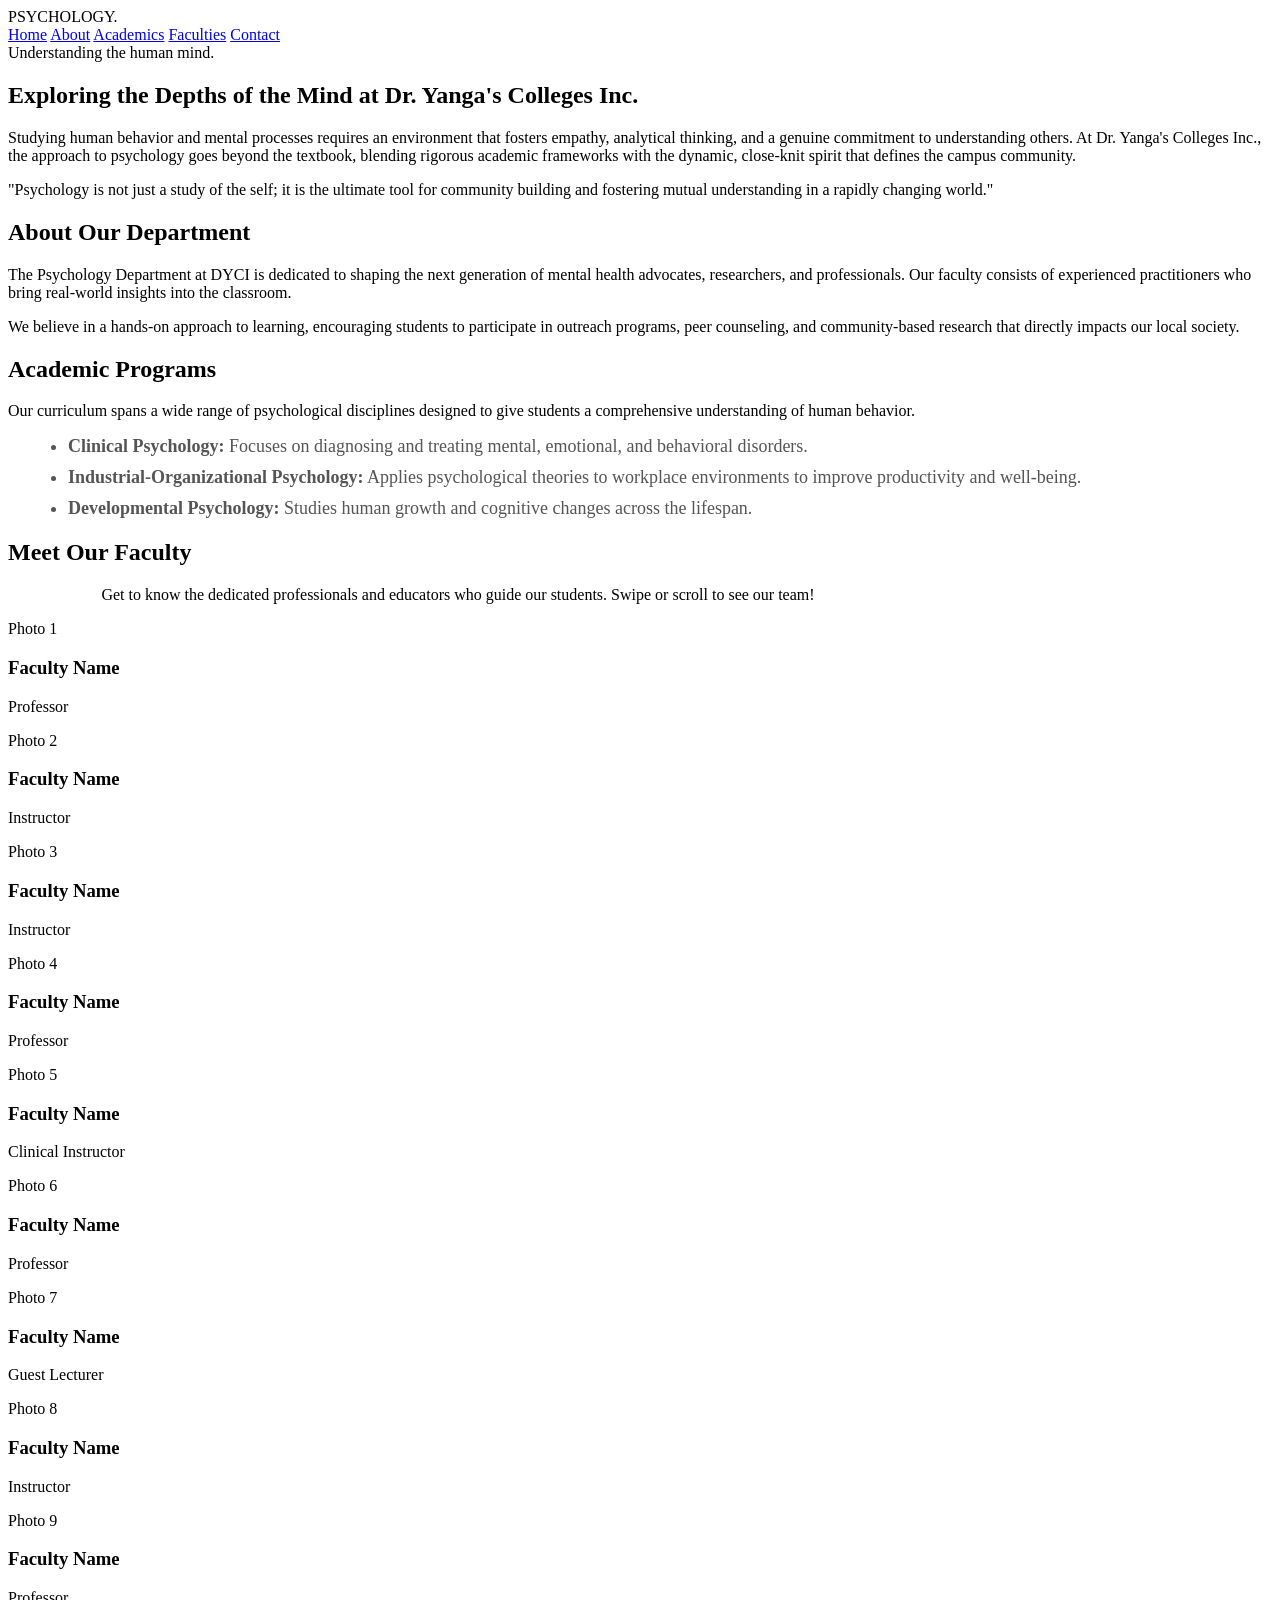
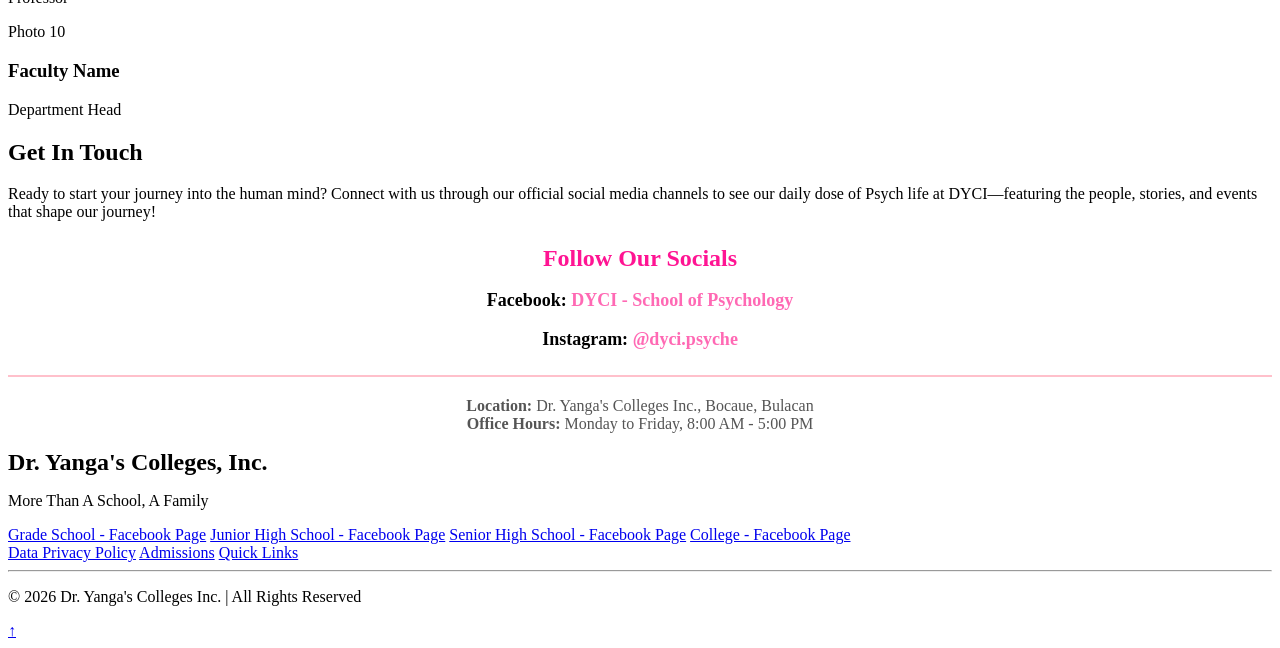
==== index.html @ cb42b985 "Revise index.html for Psychology at DYCI Updated HTML structure and styles for the Psychology depart" ====
<!DOCTYPE html>
<html lang="en">
<head>
    <meta charset="UTF-8">
    <meta name="viewport" content="width=device-width, initial-scale=1.0">
    <title>Psychology at DYCI</title>
    <link rel="stylesheet" href="styles.css">
</head>
<body>

    <header class="sidebar">
        <div class="logo">PSYCHOLOGY.</div>
        <nav class="menus">
            <a href="#home">Home</a>
            <a href="#about">About</a>
            <a href="#academics">Academics</a>
            <a href="#faculties">Faculties</a>
            <a href="#contact">Contact</a>
        </nav>
        </nav>
    </header>

    <div class="main-content">
        
        <!-- HOME SECTION -->
        <section id="home">
            <div class="cover">
                <div class="cover-text">Understanding the human mind.</div>
            </div>

            <div class="article-container">
                <h1 class="article-title">Exploring the Depths of the Mind at Dr. Yanga's Colleges Inc.</h1>
                <div class="article-content">
                    <p>
                        Studying human behavior and mental processes requires an environment that fosters empathy, analytical thinking, and a genuine commitment to understanding others. At Dr. Yanga's Colleges Inc., the approach to psychology goes beyond the textbook, blending rigorous academic frameworks with the dynamic, close-knit spirit that defines the campus community.
                    </p>
                    <div class="highlight-box">
                        "Psychology is not just a study of the self; it is the ultimate tool for community building and fostering mutual understanding in a rapidly changing world."
                    </div>
                </div>
            </div>
        </section>

        <!-- ABOUT SECTION -->
        <section id="about" class="article-container">
            <h1 class="article-title">About Our Department</h1>
            <div class="article-content">
                <p>
                    The Psychology Department at DYCI is dedicated to shaping the next generation of mental health advocates, researchers, and professionals. Our faculty consists of experienced practitioners who bring real-world insights into the classroom. 
                </p>
                <p>
                    We believe in a hands-on approach to learning, encouraging students to participate in outreach programs, peer counseling, and community-based research that directly impacts our local society.
                </p>
            </div>
        </section>

        <!-- ACADEMICS SECTION -->
        <section id="academics" class="article-container">
            <h1 class="article-title">Academic Programs</h1>
            <div class="article-content">
                <p>
                    Our curriculum spans a wide range of psychological disciplines designed to give students a comprehensive understanding of human behavior. 
                </p>
                <ul>
                    <li style="color: #555; font-size: 18px; margin-bottom: 10px; margin-left: 20px;"><strong>Clinical Psychology:</strong> Focuses on diagnosing and treating mental, emotional, and behavioral disorders.</li>
                    <li style="color: #555; font-size: 18px; margin-bottom: 10px; margin-left: 20px;"><strong>Industrial-Organizational Psychology:</strong> Applies psychological theories to workplace environments to improve productivity and well-being.</li>
                    <li style="color: #555; font-size: 18px; margin-bottom: 10px; margin-left: 20px;"><strong>Developmental Psychology:</strong> Studies human growth and cognitive changes across the lifespan.</li>
                </ul>
            </div>
        </section>

<section id="faculties" class="article-container" style="max-width: 900px;">
            <h1 class="article-title">Meet Our Faculty</h1>
            <div class="article-content">
                <p style="text-align: center;">
                    Get to know the dedicated professionals and educators who guide our students. Swipe or scroll to see our team!
                </p>
            </div>
            
            <div class="faculty-scroll">
                
                <div class="faculty-card">
                    <!-- INSTRUCTION: To add a real photo, delete the <div class="photo-placeholder"> line below and replace it with this tag: -->
                    <!-- <img src="your-image-name.jpg" alt="Faculty Name" style="width: 100%; height: 200px; object-fit: cover; border-radius: 8px; margin-bottom: 15px;"> -->
                    <div class="photo-placeholder">Photo 1</div>
                    <h3>Faculty Name</h3>
                    <p>Professor</p>
                </div>

                <div class="faculty-card">
                    <div class="photo-placeholder">Photo 2</div>
                    <h3>Faculty Name</h3>
                    <p>Instructor</p>
                </div>

                <div class="faculty-card">
                    <div class="photo-placeholder">Photo 3</div>
                    <h3>Faculty Name</h3>
                    <p>Instructor</p>
                </div>

                <div class="faculty-card">
                    <div class="photo-placeholder">Photo 4</div>
                    <h3>Faculty Name</h3>
                    <p>Professor</p>
                </div>

                <div class="faculty-card">
                    <div class="photo-placeholder">Photo 5</div>
                    <h3>Faculty Name</h3>
                    <p>Clinical Instructor</p>
                </div>

                <div class="faculty-card">
                    <div class="photo-placeholder">Photo 6</div>
                    <h3>Faculty Name</h3>
                    <p>Professor</p>
                </div>

                <div class="faculty-card">
                    <div class="photo-placeholder">Photo 7</div>
                    <h3>Faculty Name</h3>
                    <p>Guest Lecturer</p>
                </div>

                <div class="faculty-card">
                    <div class="photo-placeholder">Photo 8</div>
                    <h3>Faculty Name</h3>
                    <p>Instructor</p>
                </div>

                <div class="faculty-card">
                    <div class="photo-placeholder">Photo 9</div>
                    <h3>Faculty Name</h3>
                    <p>Professor</p>
                </div>

                <div class="faculty-card">
                    <div class="photo-placeholder">Photo 10</div>
                    <h3>Faculty Name</h3>
                    <p>Department Head</p>
                </div>

            </div>
        </section>
<!-- CONTACT SECTION -->
        <section id="contact" class="article-container">
            <h1 class="article-title">Get In Touch</h1>
            <div class="article-content">
                <p>
                    Ready to start your journey into the human mind? Connect with us through our official social media channels to see our daily dose of Psych life at DYCI—featuring the people, stories, and events that shape our journey!
                </p>
                <div class="highlight-box" style="text-align: center;">
                    <h3 style="color: #ff1493; margin-bottom: 15px; font-size: 24px;">Follow Our Socials</h3>
                    
                    <p style="margin-bottom: 15px; font-size: 18px;">
                        <strong>Facebook:</strong> 
                        <a href="https://www.facebook.com/share/18AVGgiDsW" target="_blank" style="color: #ff69b4; text-decoration: none; font-weight: bold;">
                            DYCI - School of Psychology
                        </a>
                    </p>
                    
                    <p style="margin-bottom: 25px; font-size: 18px;">
                        <strong>Instagram:</strong> 
                        <a href="https://www.instagram.com/dyci.psyche" target="_blank" style="color: #ff69b4; text-decoration: none; font-weight: bold;">
                            @dyci.psyche
                        </a>
                    </p>
                    
                    <hr style="border: 1px solid #ffc0cb; margin: 20px 0;">
                    
                    <p style="font-size: 16px; color: #555;">
                        <strong>Location:</strong> Dr. Yanga's Colleges Inc., Bocaue, Bulacan <br>
                        <strong>Office Hours:</strong> Monday to Friday, 8:00 AM - 5:00 PM
                    </p>
                </div>
            </div>
        </section>
<footer class="site-footer">
            <div class="footer-content">
                <div class="footer-left">
                    <div class="footer-logo">
                        <span style="font-weight: 800; font-size: 24px;">Dr. Yanga's Colleges, Inc.</span>
                    </div>
                    <p class="footer-tagline">More Than A School, A Family</p>
                </div>
                
                <div class="footer-middle">
                    <a href="#">Grade School - Facebook Page</a>
                    <a href="#">Junior High School - Facebook Page</a>
                    <a href="#">Senior High School - Facebook Page</a>
                    <a href="#">College - Facebook Page</a>
                </div>
                
                <div class="footer-right">
                    <a href="#">Data Privacy Policy</a>
                    <a href="#">Admissions</a>
                    <a href="#">Quick Links</a>
                </div>
            </div>
            
            <div class="footer-bottom">
                <hr class="footer-divider">
                <p class="footer-copyright">&copy; 2026 Dr. Yanga's Colleges Inc. | All Rights Reserved</p>
                <a href="#home" class="scroll-to-top">&#8593;</a>
            </div>
        </footer>

    </div>

</body>
</html>
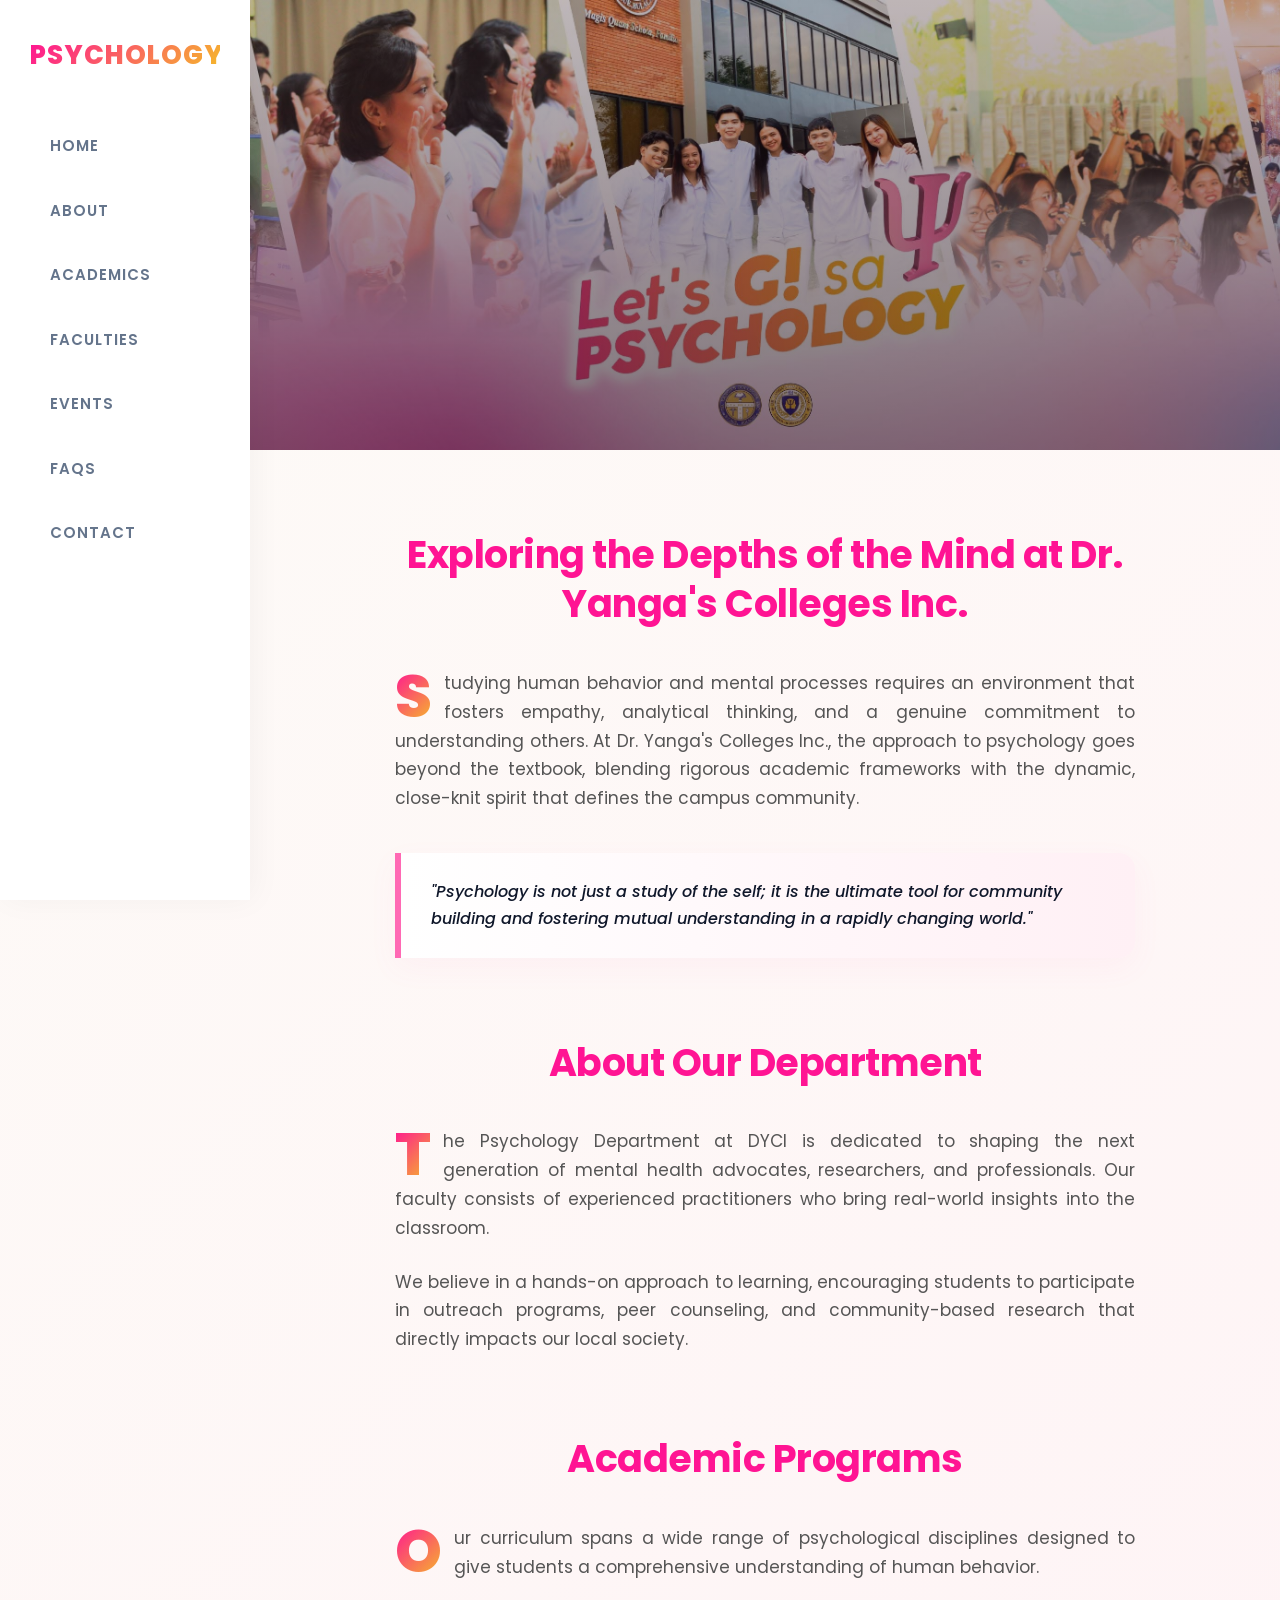
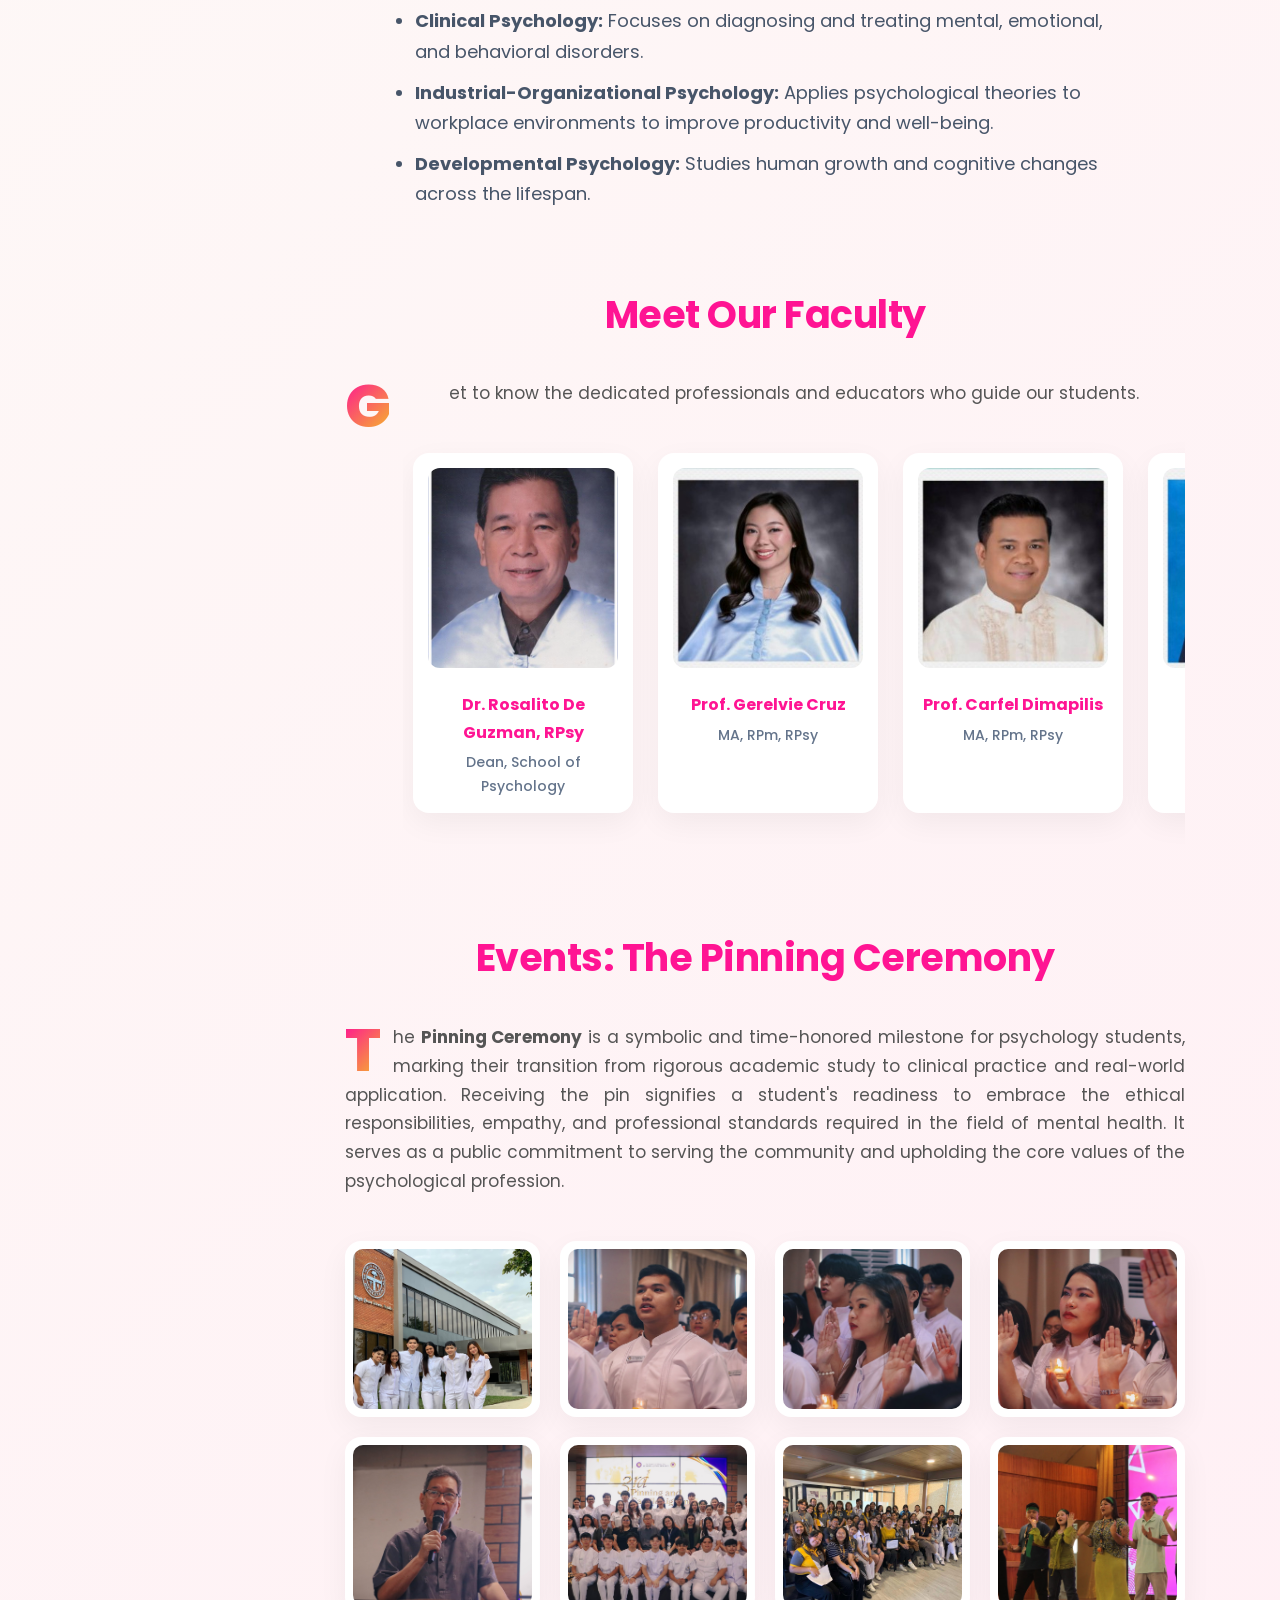
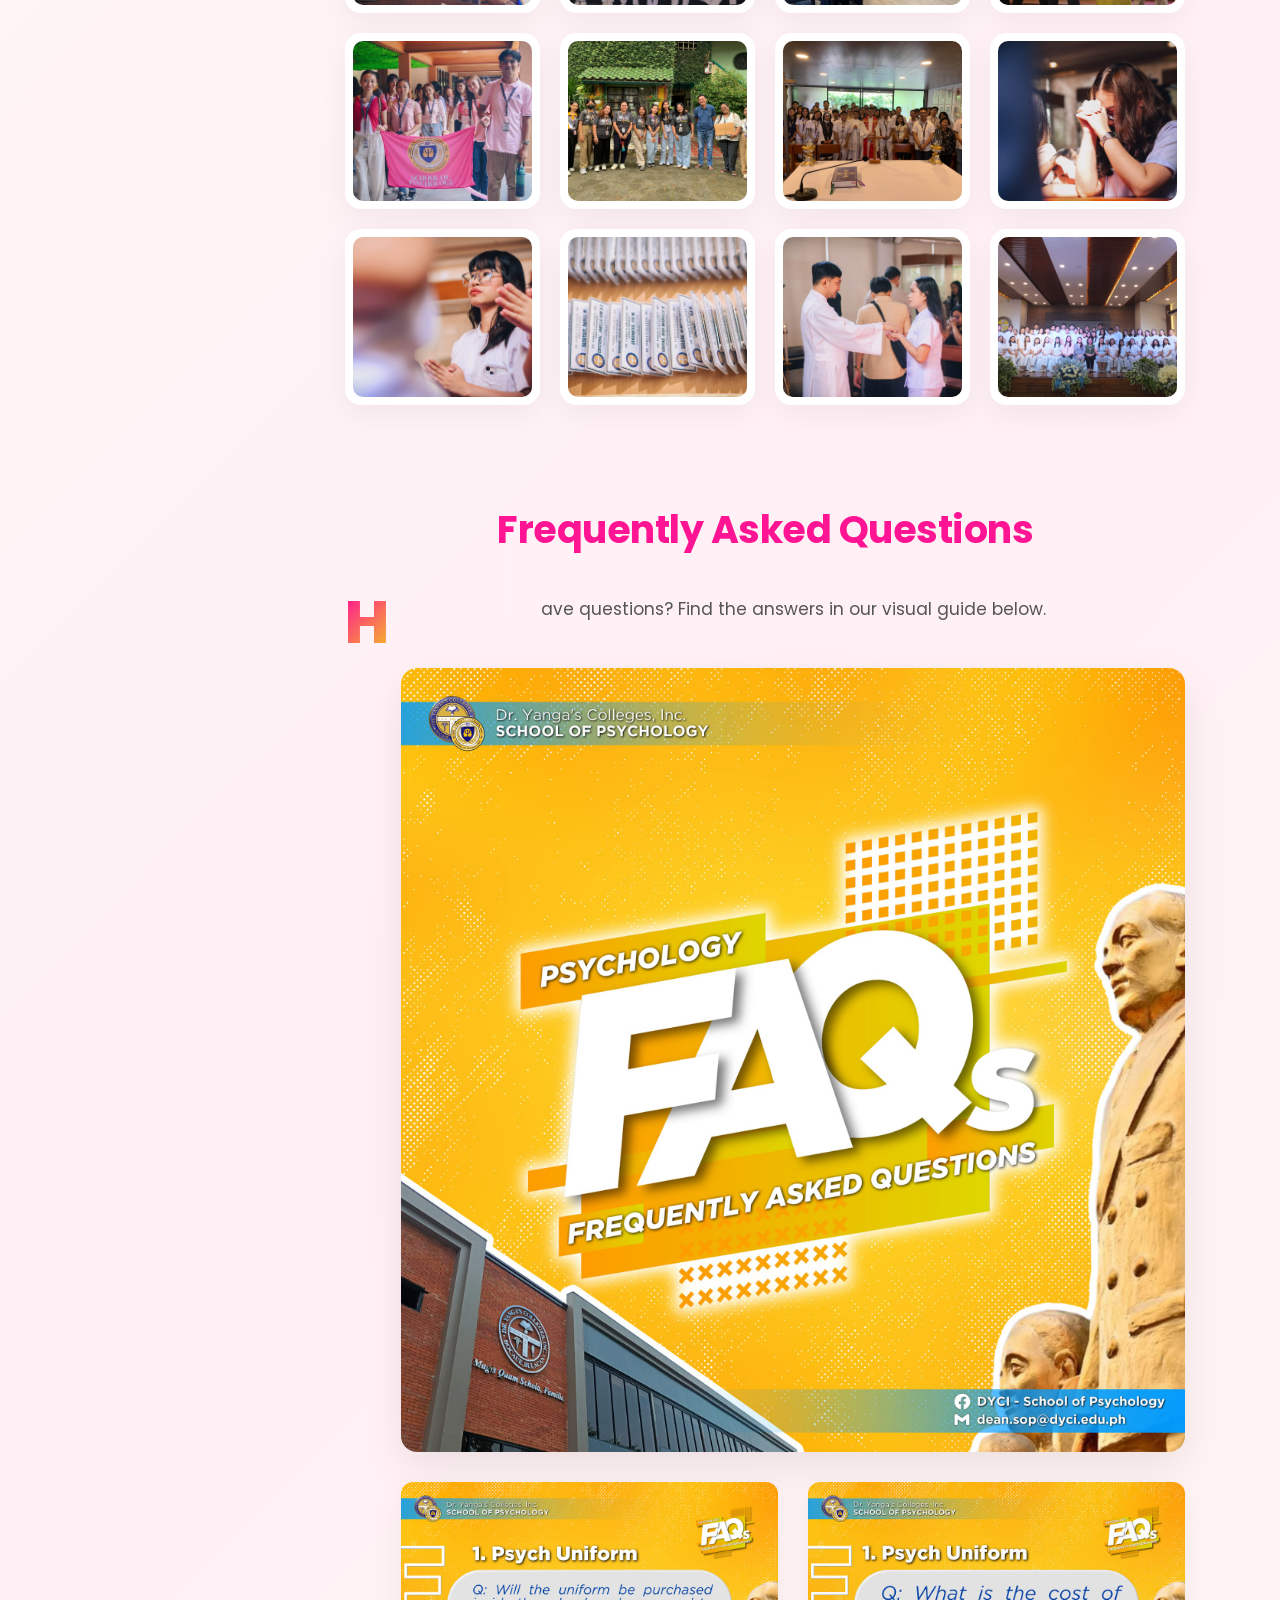
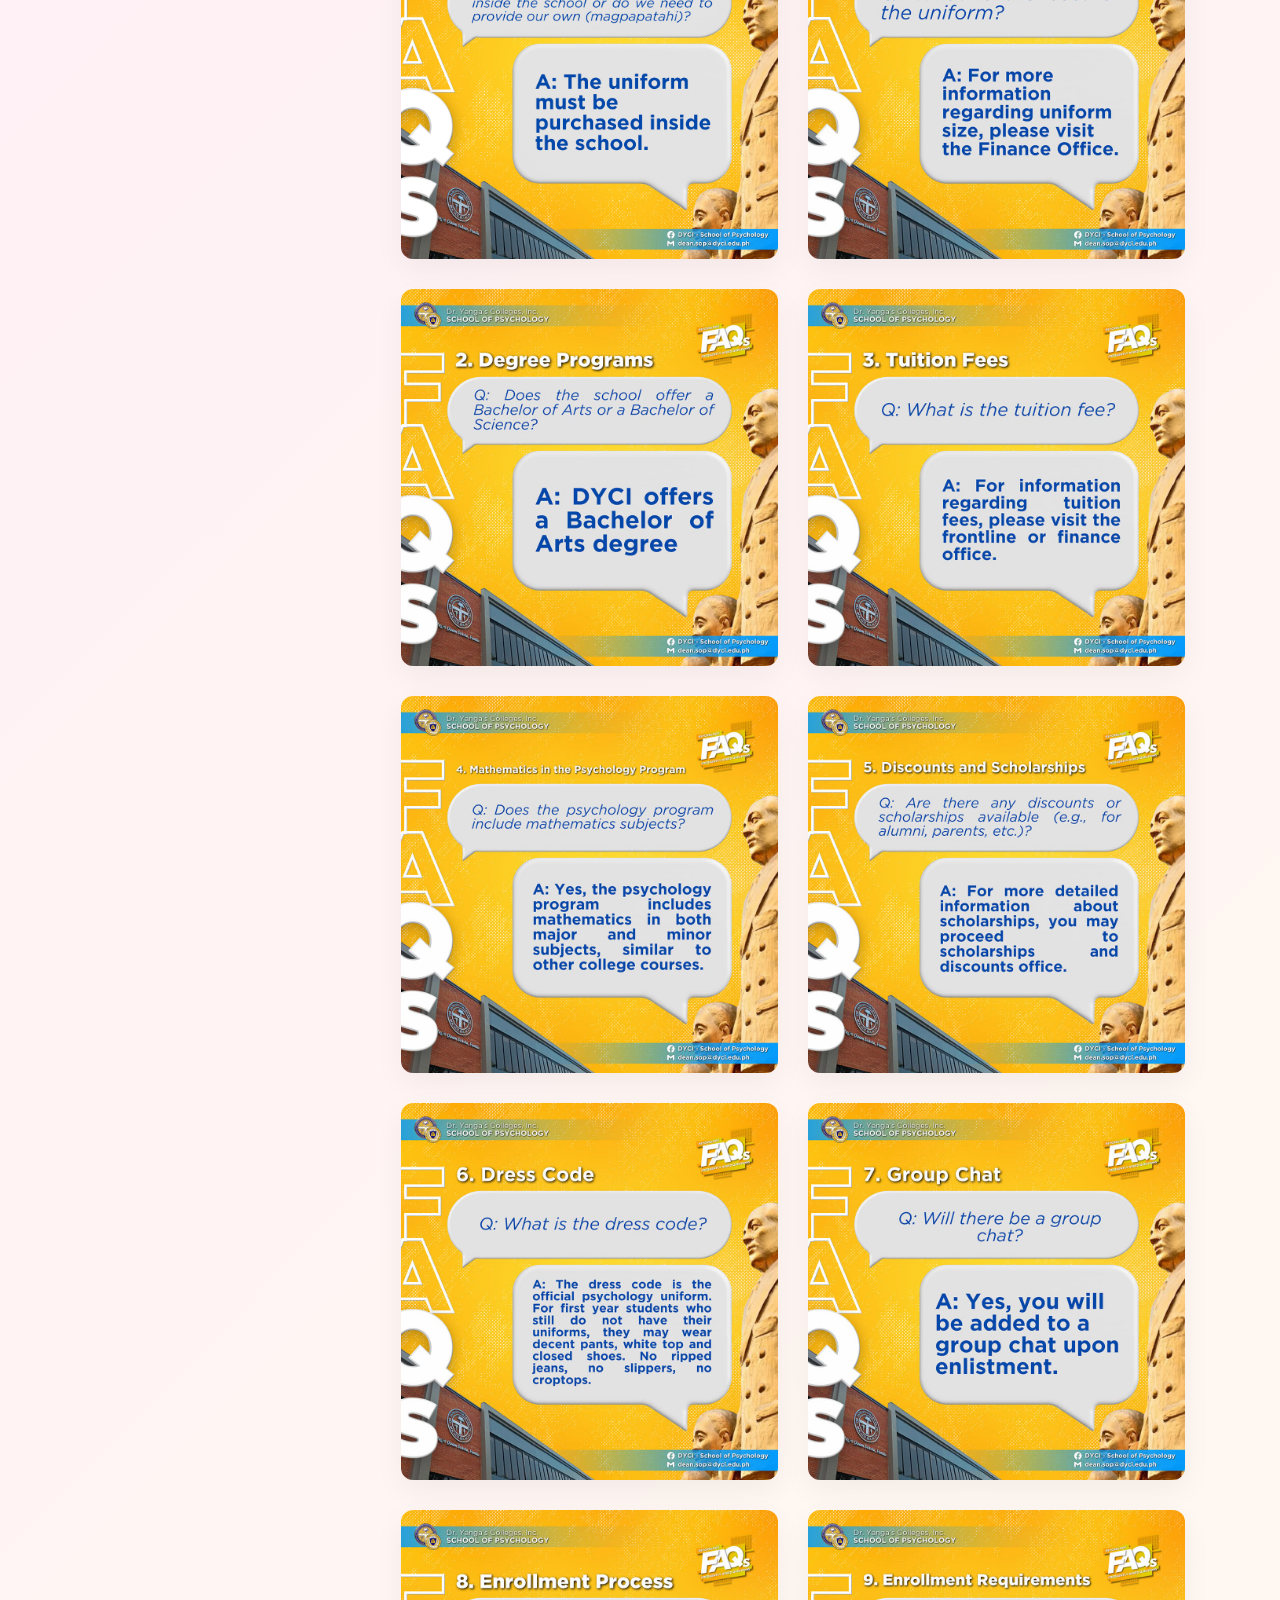
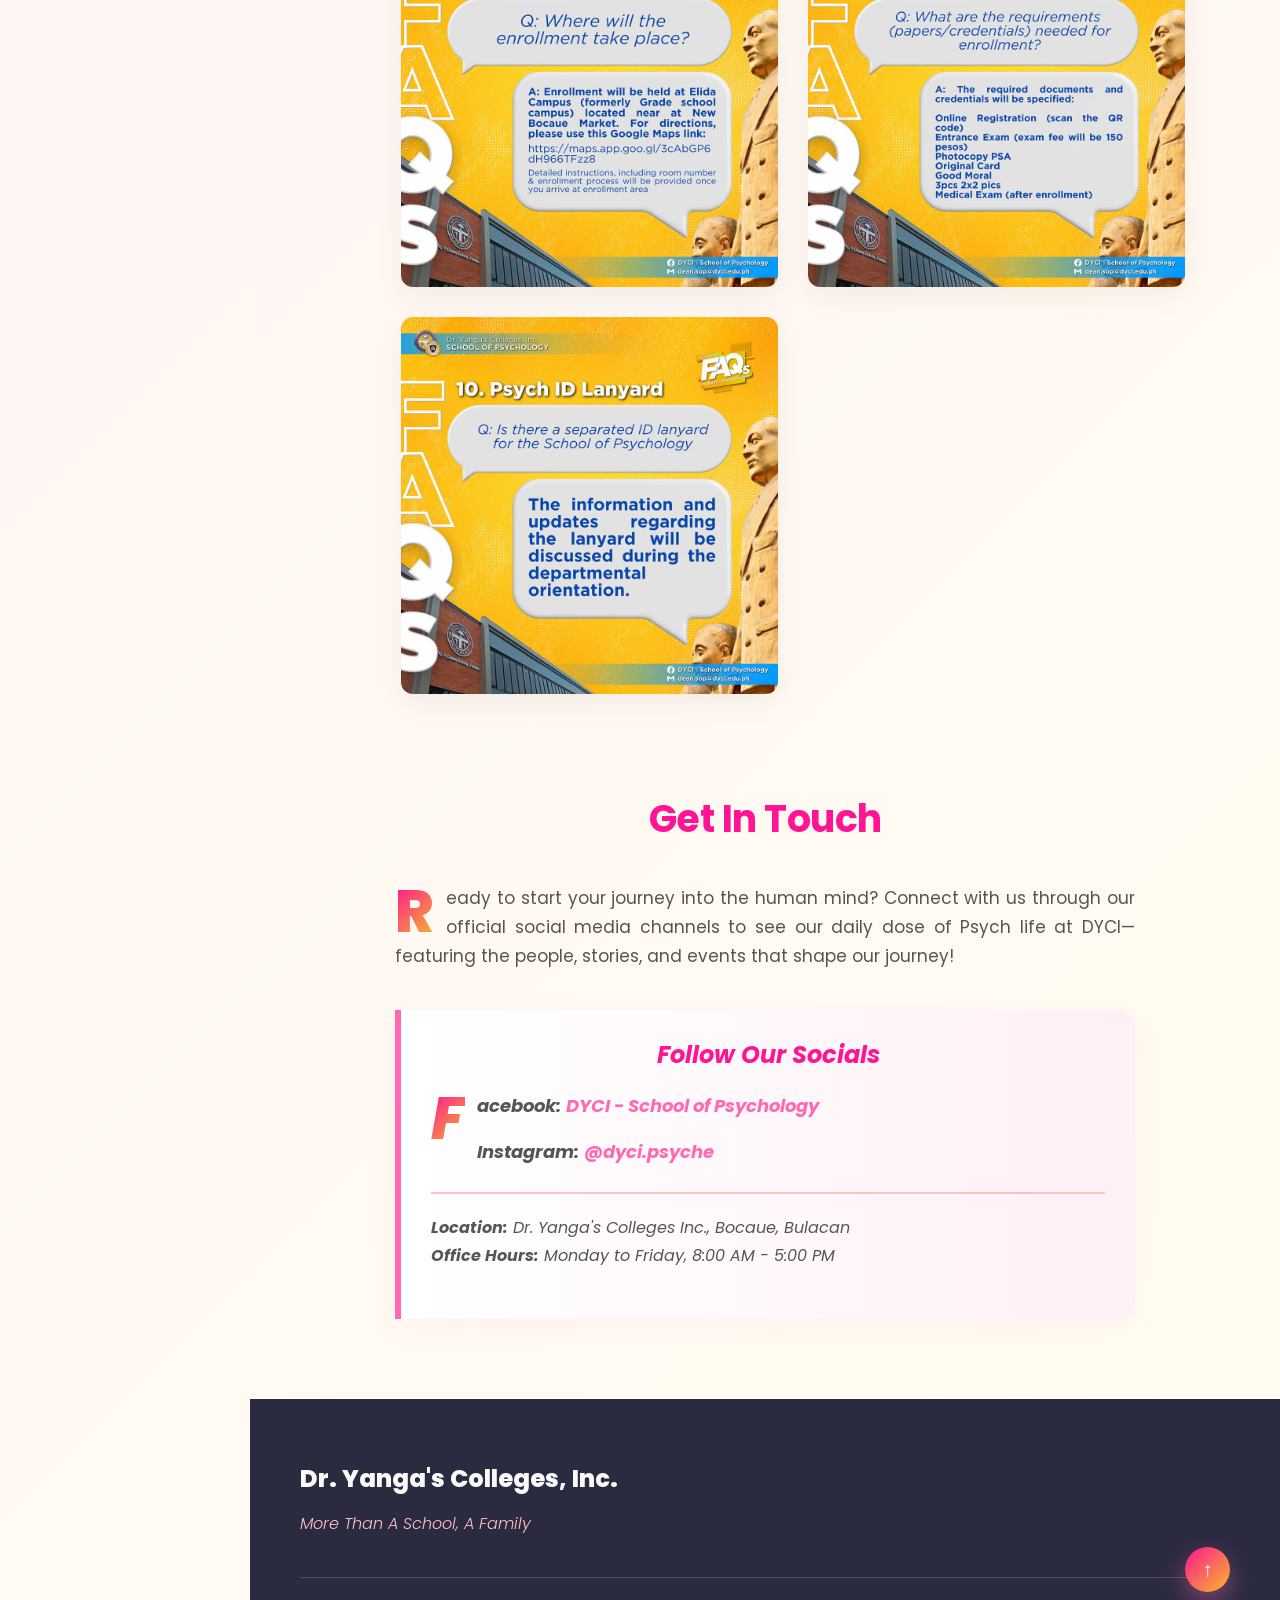
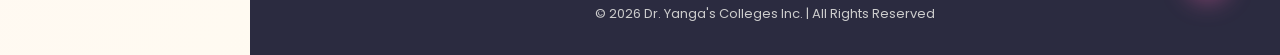
==== commit 374b2533: "Add files via upload" ====
--- a/index.html
+++ b/index.html
@@ -15,17 +15,16 @@
             <a href="#about">About</a>
             <a href="#academics">Academics</a>
             <a href="#faculties">Faculties</a>
+            <a href="#events">Events</a>
+            <a href="#faqs">FAQs</a>
             <a href="#contact">Contact</a>
         </nav>
-        </nav>
     </header>
 
     <div class="main-content">
         
-        <!-- HOME SECTION -->
         <section id="home">
             <div class="cover">
-                <div class="cover-text">Understanding the human mind.</div>
             </div>
 
             <div class="article-container">
@@ -41,7 +40,6 @@
             </div>
         </section>
 
-        <!-- ABOUT SECTION -->
         <section id="about" class="article-container">
             <h1 class="article-title">About Our Department</h1>
             <div class="article-content">
@@ -54,7 +52,6 @@
             </div>
         </section>
 
-        <!-- ACADEMICS SECTION -->
         <section id="academics" class="article-container">
             <h1 class="article-title">Academic Programs</h1>
             <div class="article-content">
@@ -62,88 +59,138 @@
                     Our curriculum spans a wide range of psychological disciplines designed to give students a comprehensive understanding of human behavior. 
                 </p>
                 <ul>
-                    <li style="color: #555; font-size: 18px; margin-bottom: 10px; margin-left: 20px;"><strong>Clinical Psychology:</strong> Focuses on diagnosing and treating mental, emotional, and behavioral disorders.</li>
-                    <li style="color: #555; font-size: 18px; margin-bottom: 10px; margin-left: 20px;"><strong>Industrial-Organizational Psychology:</strong> Applies psychological theories to workplace environments to improve productivity and well-being.</li>
-                    <li style="color: #555; font-size: 18px; margin-bottom: 10px; margin-left: 20px;"><strong>Developmental Psychology:</strong> Studies human growth and cognitive changes across the lifespan.</li>
+                    <li style="color: #475569; font-size: 18px; margin-bottom: 10px; margin-left: 20px;"><strong>Clinical Psychology:</strong> Focuses on diagnosing and treating mental, emotional, and behavioral disorders.</li>
+                    <li style="color: #475569; font-size: 18px; margin-bottom: 10px; margin-left: 20px;"><strong>Industrial-Organizational Psychology:</strong> Applies psychological theories to workplace environments to improve productivity and well-being.</li>
+                    <li style="color: #475569; font-size: 18px; margin-bottom: 10px; margin-left: 20px;"><strong>Developmental Psychology:</strong> Studies human growth and cognitive changes across the lifespan.</li>
                 </ul>
             </div>
         </section>
 
-<section id="faculties" class="article-container" style="max-width: 900px;">
+        <section id="faculties" class="article-container" style="max-width: 900px;">
             <h1 class="article-title">Meet Our Faculty</h1>
             <div class="article-content">
                 <p style="text-align: center;">
-                    Get to know the dedicated professionals and educators who guide our students. Swipe or scroll to see our team!
+                    Get to know the dedicated professionals and educators who guide our students.
                 </p>
             </div>
             
             <div class="faculty-scroll">
+                <div class="faculty-card">
+                    <img src="dean.jpg" alt="Dr. Rosalito De Guzman, RPsy" style="width: 100%; height: 200px; object-fit: cover; border-radius: 12px; margin-bottom: 15px;">
+                    <h3 style="font-size: 16px;">Dr. Rosalito De Guzman, RPsy</h3>
+                    <p>Dean, School of Psychology</p>
+                </div>
+                <div class="faculty-card">
+                    <img src="gerelvie.jpg" alt="Prof. Gerelvie Cruz" style="width: 100%; height: 200px; object-fit: cover; border-radius: 12px; margin-bottom: 15px;">
+                    <h3 style="font-size: 16px;">Prof. Gerelvie Cruz</h3>
+                    <p>MA, RPm, RPsy</p>
+                </div>
+                <div class="faculty-card">
+                    <img src="carfel.jpg" alt="Prof. Carfel Dimapilis" style="width: 100%; height: 200px; object-fit: cover; border-radius: 12px; margin-bottom: 15px;">
+                    <h3 style="font-size: 16px;">Prof. Carfel Dimapilis</h3>
+                    <p>MA, RPm, RPsy</p>
+                </div>
+                <div class="faculty-card">
+                    <img src="michael.jpg" alt="Prof. Michael Go" style="width: 100%; height: 200px; object-fit: cover; border-radius: 12px; margin-bottom: 15px;">
+                    <h3 style="font-size: 16px;">Prof. Michael Go</h3>
+                    <p>MA, RPm, RPsy</p>
+                </div>
+                <div class="faculty-card">
+                    <img src="jurelyn.jpg" alt="Prof. Jurelyn Lustria" style="width: 100%; height: 200px; object-fit: cover; border-radius: 12px; margin-bottom: 15px;">
+                    <h3 style="font-size: 16px;">Prof. Jurelyn Lustria</h3>
+                    <p>MA (cand.), RPm</p>
+                </div>
+                <div class="faculty-card">
+                    <img src="Rits.jpg" alt="Rev. Fr. Ritz Darwin Resuello" style="width: 100%; height: 200px; object-fit: cover; border-radius: 12px; margin-bottom: 15px;">
+                    <h3 style="font-size: 16px;">Rev. Fr. Ritz Darwin Resuello</h3>
+                    <p>JCD</p>
+                </div>
+                <div class="faculty-card">
+                    <img src="marianne.jpg" alt="Ma'am Marianne Louise Guadalupe" style="width: 100%; height: 200px; object-fit: cover; border-radius: 12px; margin-bottom: 15px;">
+                    <h3 style="font-size: 16px;">Ma'am Marianne Louise Guadalupe</h3>
+                    <p>RPm</p>
+                </div>
+                <div class="faculty-card">
+                    <img src="tom.jpg" alt="Sir Tom Arvin David" style="width: 100%; height: 200px; object-fit: cover; border-radius: 12px; margin-bottom: 15px;">
+                    <h3 style="font-size: 16px;">Sir Tom Arvin David</h3>
+                    <p>Faculty</p>
+                </div>
+                <div class="faculty-card">
+                    <img src="kim.jpg" alt="Prof. Kim Carlo Balboa" style="width: 100%; height: 200px; object-fit: cover; border-radius: 12px; margin-bottom: 15px;">
+                    <h3 style="font-size: 16px;">Prof. Kim Carlo Balboa</h3>
+                    <p>MA, RPm, RPsy</p>
+                </div>
+                <div class="faculty-card">
+                    <img src="raul.jpg" alt="Dr. Raul Gaña" style="width: 100%; height: 200px; object-fit: cover; border-radius: 12px; margin-bottom: 15px;">
+                    <h3 style="font-size: 16px;">Dr. Raul Gaña</h3>
+                    <p>Faculty</p>
+                </div>
+                <div class="faculty-card">
+                    <img src="amparo.jpg" alt="Prof. Ma. Amparo Ractis-Gidao" style="width: 100%; height: 200px; object-fit: cover; border-radius: 12px; margin-bottom: 15px;">
+                    <h3 style="font-size: 16px;">Prof. Ma. Amparo Ractis-Gidao</h3>
+                    <p>MSc, RPm</p>
+                </div>
+            </div>
+        </section>
+
+        <section id="events" class="article-container" style="max-width: 900px;">
+            <h1 class="article-title">Events: The Pinning Ceremony</h1>
+            <div class="article-content">
+                <p>
+                    The <strong>Pinning Ceremony</strong> is a symbolic and time-honored milestone for psychology students, marking their transition from rigorous academic study to clinical practice and real-world application. Receiving the pin signifies a student's readiness to embrace the ethical responsibilities, empathy, and professional standards required in the field of mental health. It serves as a public commitment to serving the community and upholding the core values of the psychological profession.
+                </p>
+            </div>
+            
+            <div class="events-grid">
+                <div class="event-card"><img src="pin1.jpg" alt="Pinning Event 1"></div>
+                <div class="event-card"><img src="pin2.jpg" alt="Pinning Event 2"></div>
+                <div class="event-card"><img src="pin3.jpg" alt="Pinning Event 3"></div>
+                <div class="event-card"><img src="pin4.jpg" alt="Pinning Event 4"></div>
+                <div class="event-card"><img src="pin5.jpg" alt="Pinning Event 5"></div>
+                <div class="event-card"><img src="pin6.jpg" alt="Pinning Event 6"></div>
+                <div class="event-card"><img src="pin7.jpg" alt="Pinning Event 7"></div>
+                <div class="event-card"><img src="pin8.jpg" alt="Pinning Event 8"></div>
                 
-                <div class="faculty-card">
-                    <!-- INSTRUCTION: To add a real photo, delete the <div class="photo-placeholder"> line below and replace it with this tag: -->
-                    <!-- <img src="your-image-name.jpg" alt="Faculty Name" style="width: 100%; height: 200px; object-fit: cover; border-radius: 8px; margin-bottom: 15px;"> -->
-                    <div class="photo-placeholder">Photo 1</div>
-                    <h3>Faculty Name</h3>
-                    <p>Professor</p>
-                </div>
-
-                <div class="faculty-card">
-                    <div class="photo-placeholder">Photo 2</div>
-                    <h3>Faculty Name</h3>
-                    <p>Instructor</p>
-                </div>
-
-                <div class="faculty-card">
-                    <div class="photo-placeholder">Photo 3</div>
-                    <h3>Faculty Name</h3>
-                    <p>Instructor</p>
-                </div>
-
-                <div class="faculty-card">
-                    <div class="photo-placeholder">Photo 4</div>
-                    <h3>Faculty Name</h3>
-                    <p>Professor</p>
-                </div>
-
-                <div class="faculty-card">
-                    <div class="photo-placeholder">Photo 5</div>
-                    <h3>Faculty Name</h3>
-                    <p>Clinical Instructor</p>
-                </div>
-
-                <div class="faculty-card">
-                    <div class="photo-placeholder">Photo 6</div>
-                    <h3>Faculty Name</h3>
-                    <p>Professor</p>
-                </div>
-
-                <div class="faculty-card">
-                    <div class="photo-placeholder">Photo 7</div>
-                    <h3>Faculty Name</h3>
-                    <p>Guest Lecturer</p>
-                </div>
-
-                <div class="faculty-card">
-                    <div class="photo-placeholder">Photo 8</div>
-                    <h3>Faculty Name</h3>
-                    <p>Instructor</p>
-                </div>
-
-                <div class="faculty-card">
-                    <div class="photo-placeholder">Photo 9</div>
-                    <h3>Faculty Name</h3>
-                    <p>Professor</p>
-                </div>
-
-                <div class="faculty-card">
-                    <div class="photo-placeholder">Photo 10</div>
-                    <h3>Faculty Name</h3>
-                    <p>Department Head</p>
-                </div>
-
-            </div>
-        </section>
-<!-- CONTACT SECTION -->
+                <div class="event-card"><img src="pin9.jpg" alt="Pinning Event 9"></div>
+                <div class="event-card"><img src="pin10.jpg" alt="Pinning Event 10"></div>
+                <div class="event-card"><img src="pin11.jpg" alt="Pinning Event 11"></div>
+                <div class="event-card"><img src="pin12.jpg" alt="Pinning Event 12"></div>
+                <div class="event-card"><img src="pin13.jpg" alt="Pinning Event 13"></div>
+                <div class="event-card"><img src="pin14.jpg" alt="Pinning Event 14"></div>
+                <div class="event-card"><img src="pin15.jpg" alt="Pinning Event 15"></div>
+                <div class="event-card"><img src="pin16.jpg" alt="Pinning Event 16"></div>
+            </div>
+        </section>
+
+        <section id="faqs" class="article-container" style="max-width: 900px;">
+            <h1 class="article-title">Frequently Asked Questions</h1>
+            <div class="article-content">
+                <p style="text-align: center;">
+                    Have questions? Find the answers in our visual guide below.
+                </p>
+            </div>
+            
+            <div class="faqs-container">
+                <div class="faqs-main">
+                    <img src="faqs1.jpg" alt="FAQs Main Overview">
+                </div>
+                
+                <div class="faqs-grid">
+                    <img src="faqs2.jpg" alt="FAQ 2">
+                    <img src="faqs3.jpg" alt="FAQ 3">
+                    <img src="faqs4.jpg" alt="FAQ 4">
+                    <img src="faqs5.jpg" alt="FAQ 5">
+                    <img src="faqs6.jpg" alt="FAQ 6">
+                    <img src="faqs7.jpg" alt="FAQ 7">
+                    <img src="faqs8.jpg" alt="FAQ 8">
+                    <img src="faqs9.jpg" alt="FAQ 9">
+                    <img src="faqs10.jpg" alt="FAQ 10">
+                    <img src="faqs11.jpg" alt="FAQ 11">
+                    <img src="faqs12.jpg" alt="FAQ 12">
+                </div>
+            </div>
+        </section>
+
         <section id="contact" class="article-container">
             <h1 class="article-title">Get In Touch</h1>
             <div class="article-content">
@@ -176,7 +223,8 @@
                 </div>
             </div>
         </section>
-<footer class="site-footer">
+
+        <footer class="site-footer">
             <div class="footer-content">
                 <div class="footer-left">
                     <div class="footer-logo">
@@ -184,29 +232,16 @@
                     </div>
                     <p class="footer-tagline">More Than A School, A Family</p>
                 </div>
-                
-                <div class="footer-middle">
-                    <a href="#">Grade School - Facebook Page</a>
-                    <a href="#">Junior High School - Facebook Page</a>
-                    <a href="#">Senior High School - Facebook Page</a>
-                    <a href="#">College - Facebook Page</a>
-                </div>
-                
-                <div class="footer-right">
-                    <a href="#">Data Privacy Policy</a>
-                    <a href="#">Admissions</a>
-                    <a href="#">Quick Links</a>
-                </div>
             </div>
             
             <div class="footer-bottom">
                 <hr class="footer-divider">
-                <p class="footer-copyright">&copy; 2026 Dr. Yanga's Colleges Inc. | All Rights Reserved</p>
-                <a href="#home" class="scroll-to-top">&#8593;</a>
+                <p class="footer-copyright">© 2026 Dr. Yanga's Colleges Inc. | All Rights Reserved</p>
+                <a href="#home" class="scroll-to-top">↑</a>
             </div>
         </footer>
 
     </div>
 
 </body>
-</html>
+</html>
--- a/styles.css
+++ b/styles.css
@@ -0,0 +1,423 @@
+@import url('https://fonts.googleapis.com/css2?family=Poppins:ital,wght@0,300;0,400;0,500;0,600;0,700;0,800;1,400&display=swap');
+
+* {
+    margin: 0;
+    padding: 0;
+    box-sizing: border-box;
+}
+
+body {
+    font-family: 'Poppins', sans-serif;
+    background: linear-gradient(135deg, #fdfbf7 0%, #fff0f5 50%, #fffdf0 100%);
+    color: #334155;
+    line-height: 1.7;
+    margin: 0;
+    padding: 0;
+}
+
+.main-content {
+    display: block;
+    width: calc(100% - 250px);
+    margin-left: 250px;
+}
+
+.sidebar {
+    display: flex;
+    flex-direction: column;
+    width: 250px;
+    height: 100vh;
+    position: fixed;
+    top: 0;
+    left: 0;
+    padding: 40px 30px;
+    background-color: #ffffff;
+    box-shadow: 4px 0 30px rgba(0,0,0,0.04);
+    z-index: 100;
+}
+
+.logo {
+    display: inline-block;
+    font-size: 26px;
+    font-weight: 800;
+    letter-spacing: 1px;
+    margin-bottom: 50px;
+    line-height: 1.2;
+    background: linear-gradient(135deg, #ff1493, #f5ba29);
+    -webkit-background-clip: text;
+    -webkit-text-fill-color: transparent;
+}
+
+.menus {
+    display: flex;
+    flex-direction: column;
+    gap: 15px;
+}
+
+.menus a {
+    display: flex;
+    align-items: center;
+    text-decoration: none;
+    color: #64748b;
+    font-weight: 600;
+    font-size: 15px;
+    text-transform: uppercase;
+    letter-spacing: 1px;
+    padding: 12px 20px;
+    border-radius: 12px;
+    position: relative;
+    z-index: 1;
+    transition: color 0.4s ease, transform 0.4s ease;
+}
+
+.menus a::before {
+    content: '';
+    position: absolute;
+    top: 0; left: 0; width: 100%; height: 100%;
+    background: linear-gradient(135deg, #ffe4e1, #ffebcd);
+    border-radius: 12px;
+    z-index: -1;
+    transform: scaleX(0);
+    transform-origin: left;
+    transition: transform 0.4s cubic-bezier(0.2, 0.8, 0.2, 1);
+}
+
+.menus a:hover::before {
+    transform: scaleX(1);
+}
+
+.menus a:hover {
+    color: #ff1493;
+    transform: translateX(5px);
+}
+
+.cover {
+    display: flex;
+    width: 100%;
+    height: 450px;
+    background-image: url("bg .jpg"); 
+    background-size: cover;
+    background-position: center;
+    background-repeat: no-repeat;
+    justify-content: center;
+    align-items: center;
+    position: relative;
+}
+
+.cover::before {
+    content: "";
+    position: absolute;
+    top: 0; left: 0; right: 0; bottom: 0;
+    background: linear-gradient(to bottom, rgba(40, 20, 30, 0.3), rgba(40, 20, 30, 0.6)); 
+    z-index: 1;
+}
+
+.article-container {
+    display: block;
+    max-width: 800px;
+    margin: 80px auto;
+    padding: 0 30px;
+}
+
+.article-title {
+    display: block;
+    font-size: 38px;
+    color: #ff1493;
+    text-align: center;
+    margin-bottom: 40px;
+    line-height: 1.3;
+    font-weight: 700;
+    letter-spacing: -0.5px;
+}
+
+.article-content p {
+    display: block;
+    font-size: 17px;
+    color: #555;
+    margin-bottom: 25px;
+    text-align: justify;
+    font-weight: 400;
+}
+
+.article-content p:first-of-type::first-letter {
+    display: inline-block;
+    font-size: 60px;
+    color: transparent;
+    background: linear-gradient(135deg, #ff1493, #f5ba29);
+    -webkit-background-clip: text;
+    float: left;
+    margin-right: 12px;
+    line-height: 0.9;
+    font-weight: 800;
+}
+
+.highlight-box {
+    display: block;
+    background: linear-gradient(to right, #ffffff, #fff0f5);
+    border-left: 6px solid #ff69b4;
+    padding: 25px 30px;
+    margin: 40px 0;
+    font-style: italic;
+    font-weight: 500;
+    color: #0f172a;
+    border-radius: 0 16px 16px 0;
+    box-shadow: 0 10px 30px rgba(255, 105, 180, 0.05);
+}
+
+.faculty-scroll {
+    display: flex;
+    overflow-x: auto;
+    gap: 25px;
+    padding: 20px 10px 40px 10px; 
+    scroll-behavior: smooth;
+}
+
+.faculty-scroll::-webkit-scrollbar {
+    height: 8px;
+}
+
+.faculty-scroll::-webkit-scrollbar-track {
+    background: #ffe4e1; 
+    border-radius: 10px;
+}
+
+.faculty-scroll::-webkit-scrollbar-thumb {
+    background: #ffc0cb; 
+    border-radius: 10px;
+}
+
+.faculty-scroll::-webkit-scrollbar-thumb:hover {
+    background: #ff69b4; 
+}
+
+.faculty-card {
+    flex: 0 0 auto; 
+    width: 220px;
+    background-color: #ffffff;
+    border: none;
+    border-radius: 16px;
+    padding: 15px;
+    text-align: center;
+    box-shadow: 0 10px 30px rgba(0,0,0,0.05);
+    transition: transform 0.4s ease, box-shadow 0.4s ease;
+}
+
+.faculty-card:hover {
+    transform: translateY(-8px); 
+    box-shadow: 0 20px 40px rgba(255, 105, 180, 0.15);
+}
+
+.photo-placeholder {
+    width: 100%;
+    height: 200px;
+    background: linear-gradient(135deg, #ffc0cb, #ffe4b5); 
+    border-radius: 12px;
+    display: flex;
+    align-items: center;
+    justify-content: center;
+    color: #ff1493;
+    font-weight: 600;
+    font-size: 16px;
+    margin-bottom: 15px;
+}
+
+.faculty-card h3 {
+    color: #ff1493;
+    font-size: 18px;
+    font-weight: 700;
+    margin-bottom: 5px;
+}
+
+.faculty-card p {
+    color: #64748b;
+    font-size: 14px;
+    font-weight: 500;
+}
+
+.events-grid {
+    display: grid;
+    grid-template-columns: repeat(4, 1fr);
+    gap: 20px;
+    padding: 20px 0;
+}
+
+.event-card {
+    background-color: #ffffff;
+    border: none;
+    border-radius: 16px;
+    padding: 8px;
+    box-shadow: 0 10px 30px rgba(0,0,0,0.05);
+    transition: transform 0.4s ease, box-shadow 0.4s ease;
+}
+
+.event-card:hover {
+    transform: translateY(-8px);
+    box-shadow: 0 20px 40px rgba(255, 105, 180, 0.15);
+}
+
+.event-card img {
+    width: 100%;
+    height: 160px;
+    object-fit: cover;
+    border-radius: 10px;
+    display: block;
+}
+
+.faqs-container {
+    display: flex;
+    flex-direction: column;
+    gap: 30px;
+    padding: 20px 0;
+}
+
+.faqs-main img {
+    width: 100%;
+    height: auto;
+    border-radius: 16px;
+    box-shadow: 0 15px 40px rgba(0,0,0,0.08);
+    display: block;
+}
+
+.faqs-grid {
+    display: grid;
+    grid-template-columns: repeat(2, 1fr);
+    gap: 30px;
+}
+
+.faqs-grid img {
+    width: 100%;
+    height: auto;
+    border-radius: 12px;
+    box-shadow: 0 10px 30px rgba(0,0,0,0.05);
+    display: block;
+    transition: transform 0.4s ease, box-shadow 0.4s ease;
+}
+
+.faqs-grid img:hover {
+    transform: scale(1.03);
+    box-shadow: 0 20px 40px rgba(255, 105, 180, 0.15);
+}
+
+.site-footer {
+    background-color: #2b2b40; 
+    color: #f8fafc;
+    padding: 60px 50px 30px 50px;
+    margin-top: 60px;
+}
+
+.footer-content {
+    display: flex;
+    justify-content: space-between;
+    flex-wrap: wrap;
+    margin-bottom: 40px;
+}
+
+.footer-left {
+    max-width: 320px;
+}
+
+.footer-logo {
+    display: flex;
+    align-items: center;
+    margin-bottom: 10px;
+}
+
+.footer-tagline {
+    font-style: italic;
+    font-size: 16px;
+    font-weight: 300;
+    color: #ffc0cb;
+}
+
+.footer-bottom {
+    position: relative;
+    text-align: center;
+}
+
+.footer-divider {
+    border: 0;
+    border-top: 1px solid rgba(255, 192, 203, 0.2);
+    margin-bottom: 25px;
+}
+
+.footer-copyright {
+    font-size: 13px;
+    color: #cccccc;
+}
+
+.scroll-to-top {
+    position: absolute;
+    right: 0;
+    top: -30px;
+    background: linear-gradient(135deg, #ff1493, #f5ba29);
+    color: #ffffff;
+    width: 45px;
+    height: 45px;
+    border-radius: 50%;
+    display: flex;
+    align-items: center;
+    justify-content: center;
+    text-decoration: none;
+    font-weight: bold;
+    font-size: 20px;
+    box-shadow: 0 10px 25px rgba(255, 105, 180, 0.4);
+    transition: transform 0.4s ease, box-shadow 0.4s ease;
+}
+
+.scroll-to-top:hover {
+    transform: translateY(-5px);
+    box-shadow: 0 15px 35px rgba(255, 105, 180, 0.6);
+}
+
+@media (max-width: 768px) {
+    body {
+        flex-direction: column;
+    }
+    .sidebar {
+        position: relative;
+        width: 100%;
+        height: auto;
+        box-shadow: 0 4px 15px rgba(0,0,0,0.03);
+        align-items: center;
+        padding: 20px;
+    }
+    .logo {
+        margin-bottom: 20px;
+        text-align: center;
+    }
+    .menus {
+        flex-direction: row;
+        flex-wrap: wrap;
+        justify-content: center;
+        gap: 10px;
+    }
+    .menus a {
+        padding: 8px 15px;
+        font-size: 13px;
+    }
+    .menus a:hover {
+        transform: translateY(-2px);
+    }
+    .main-content {
+        margin-left: 0;
+        width: 100%;
+    }
+    .article-title {
+        font-size: 30px;
+    }
+    .events-grid {
+        grid-template-columns: repeat(2, 1fr);
+    }
+    .faqs-grid {
+        grid-template-columns: 1fr;
+    }
+    .footer-content {
+        flex-direction: column;
+        gap: 40px;
+    }
+    .site-footer {
+        padding: 40px 25px 25px 25px;
+    }
+    .scroll-to-top {
+        top: -45px;
+    }
+}
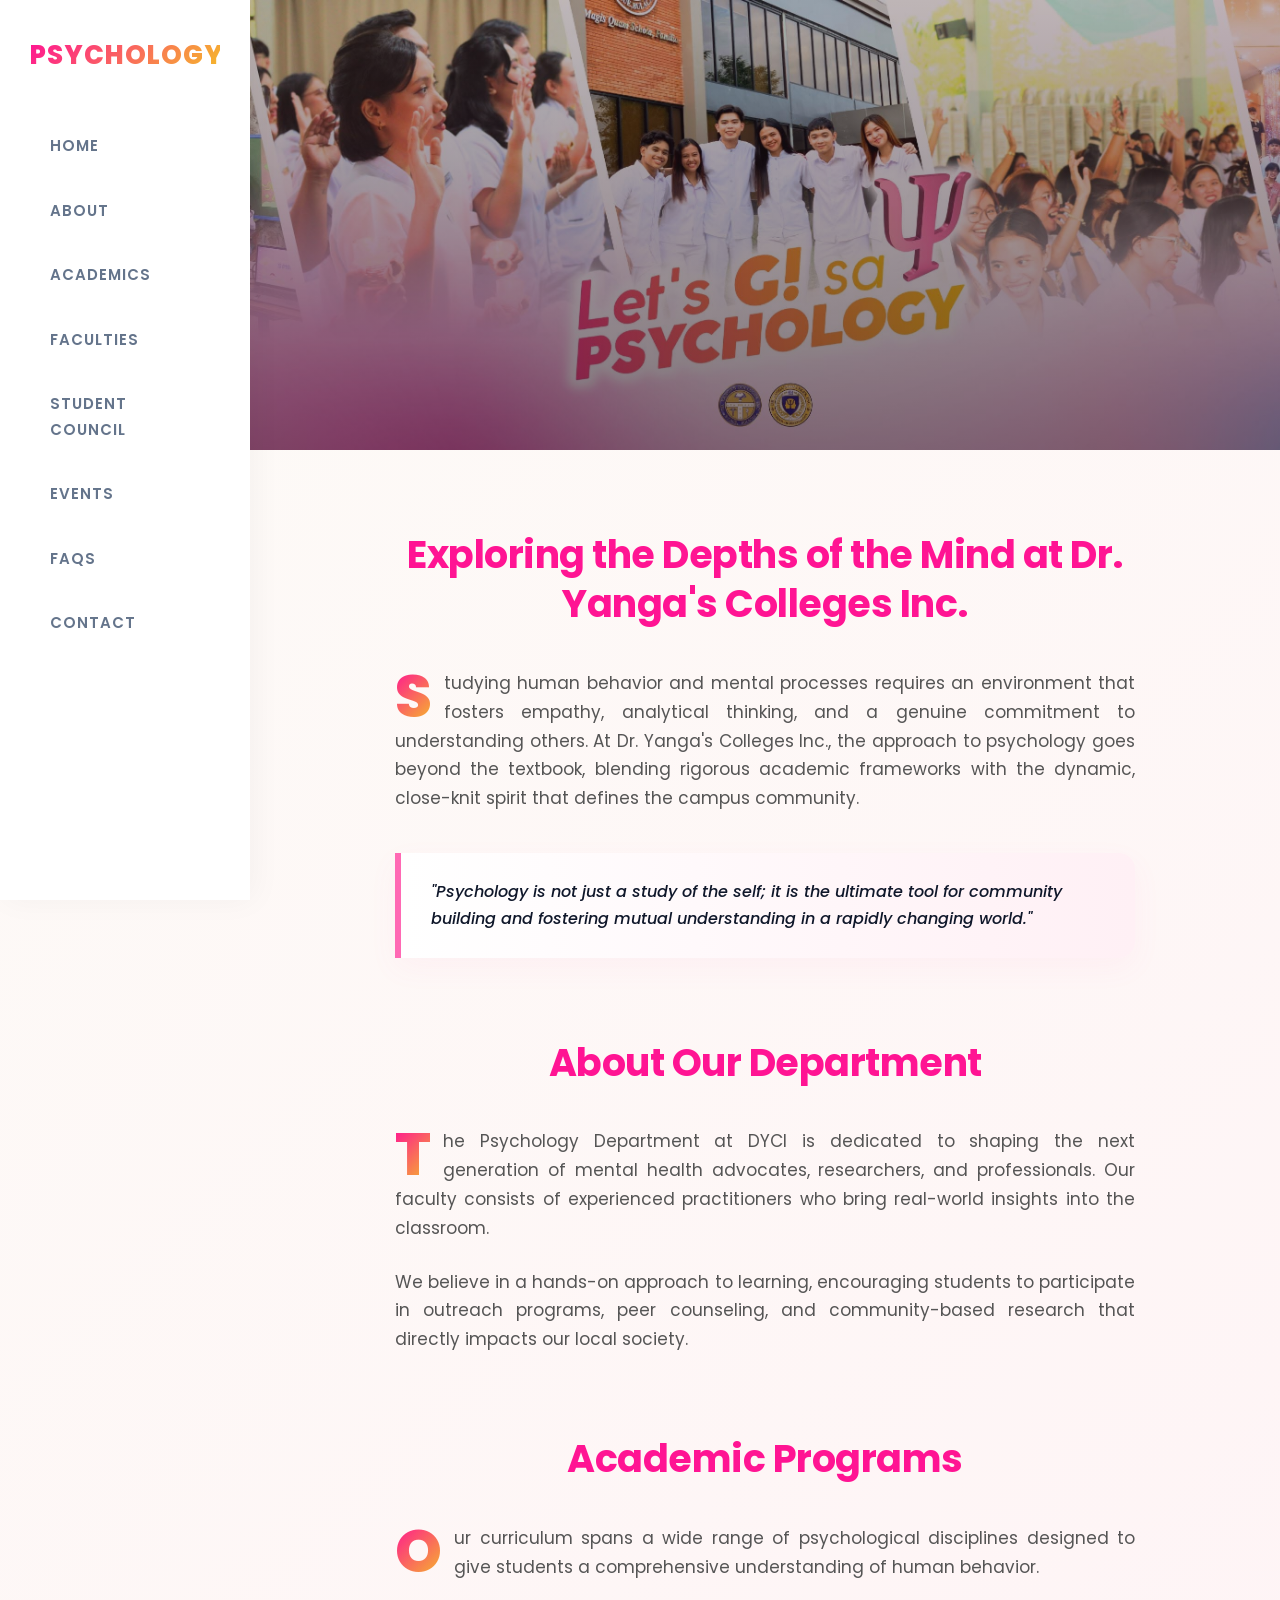
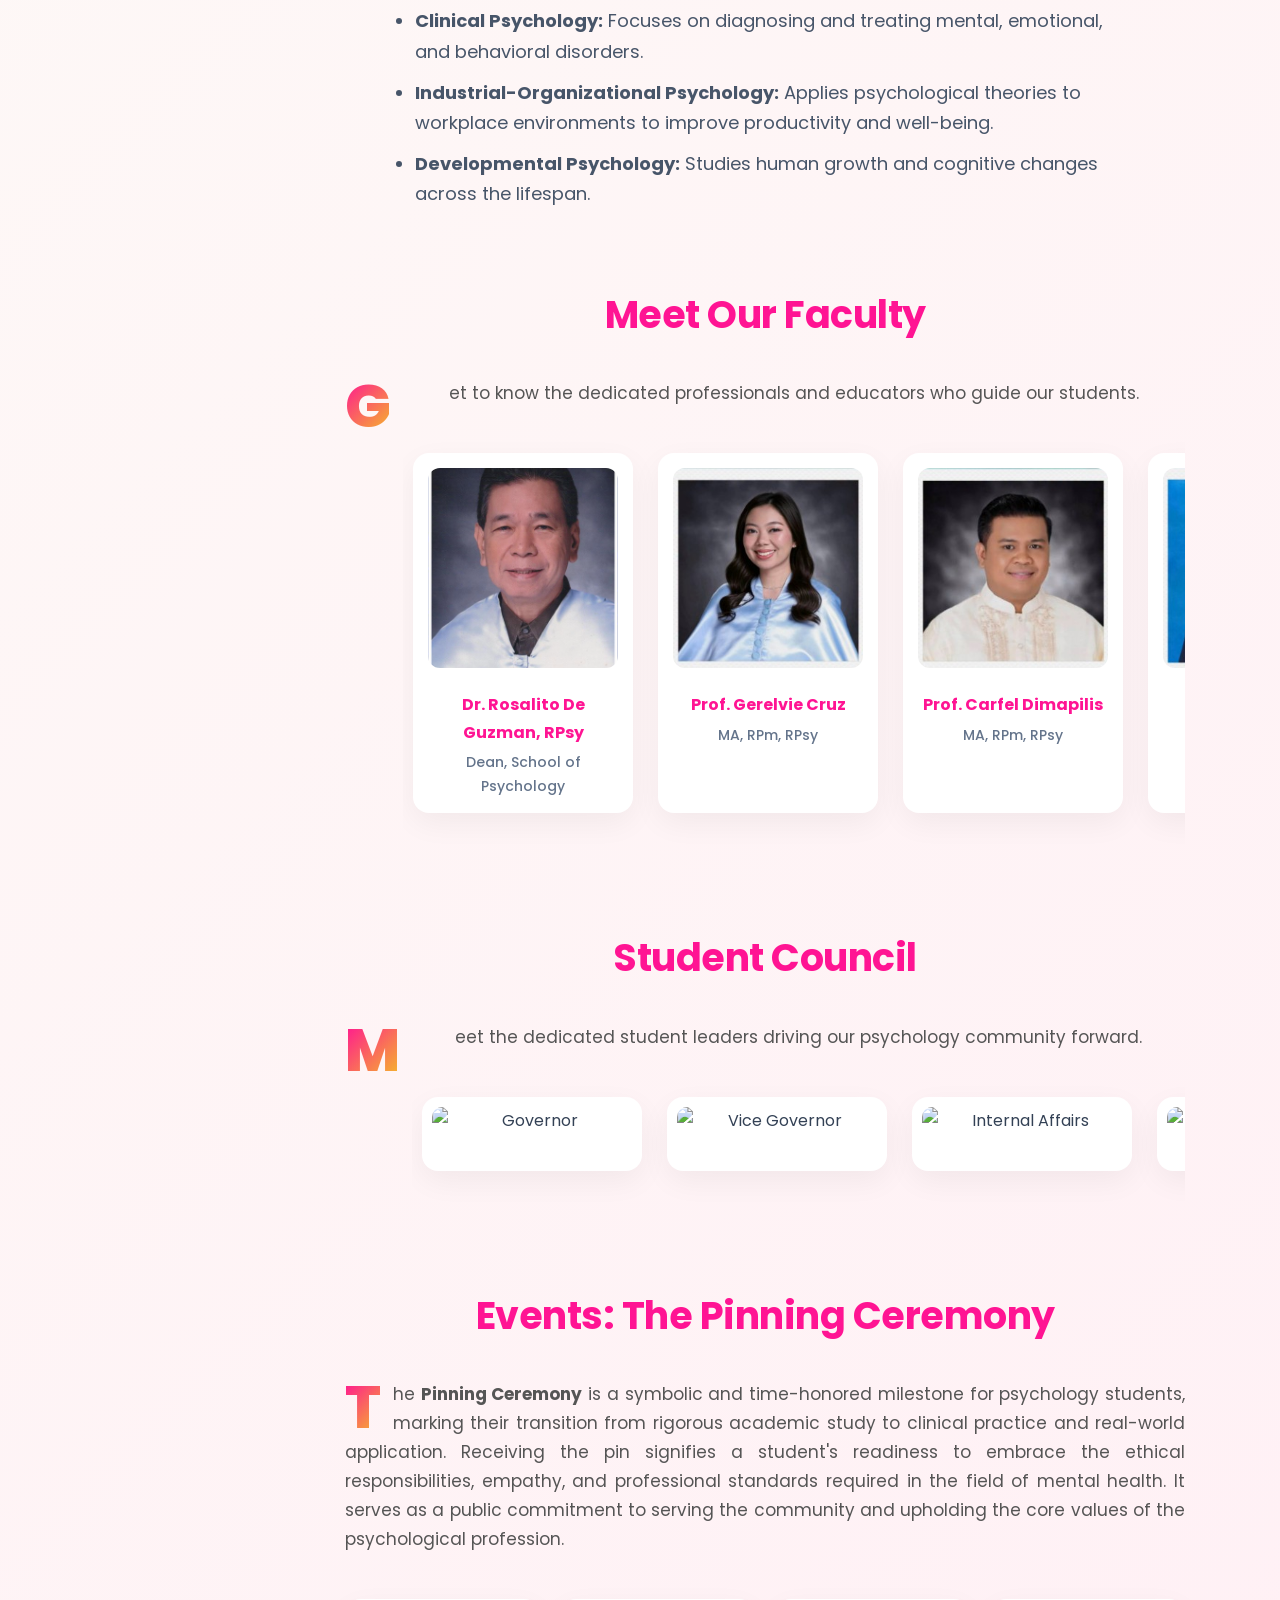
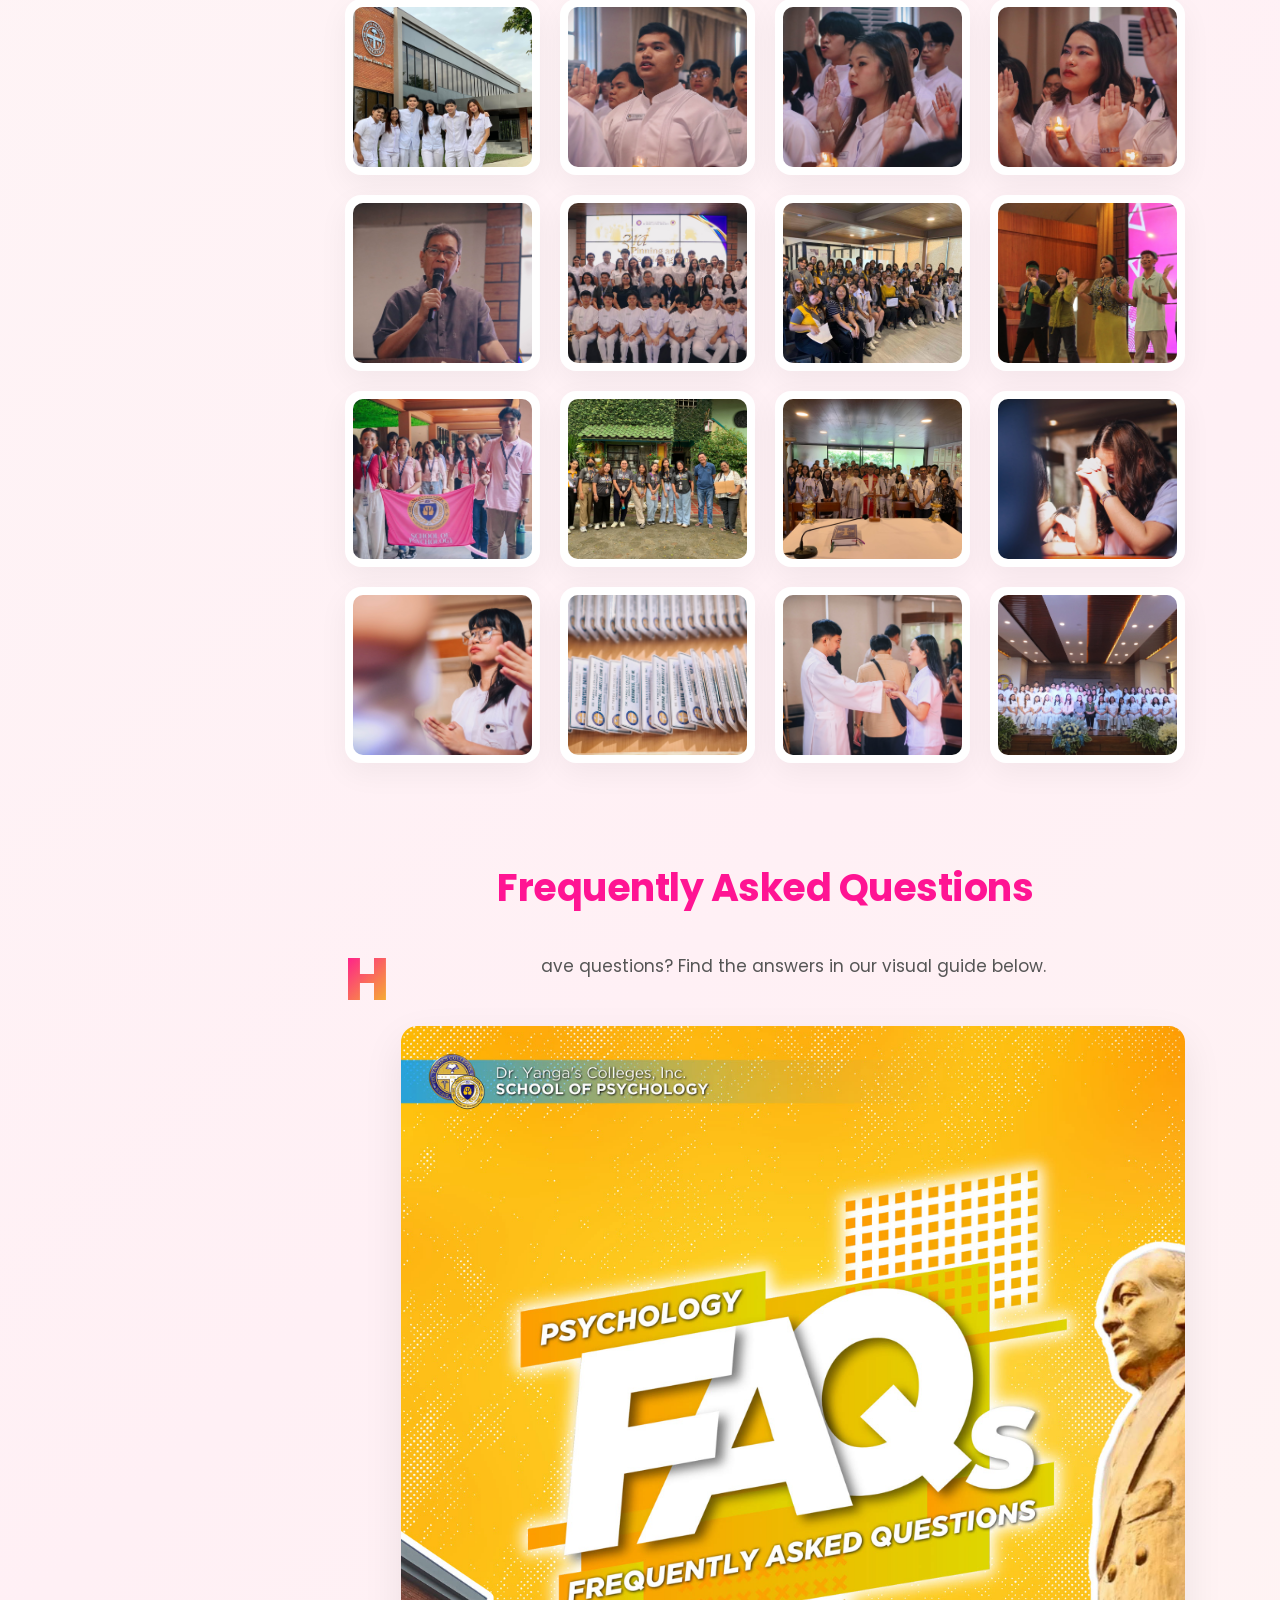
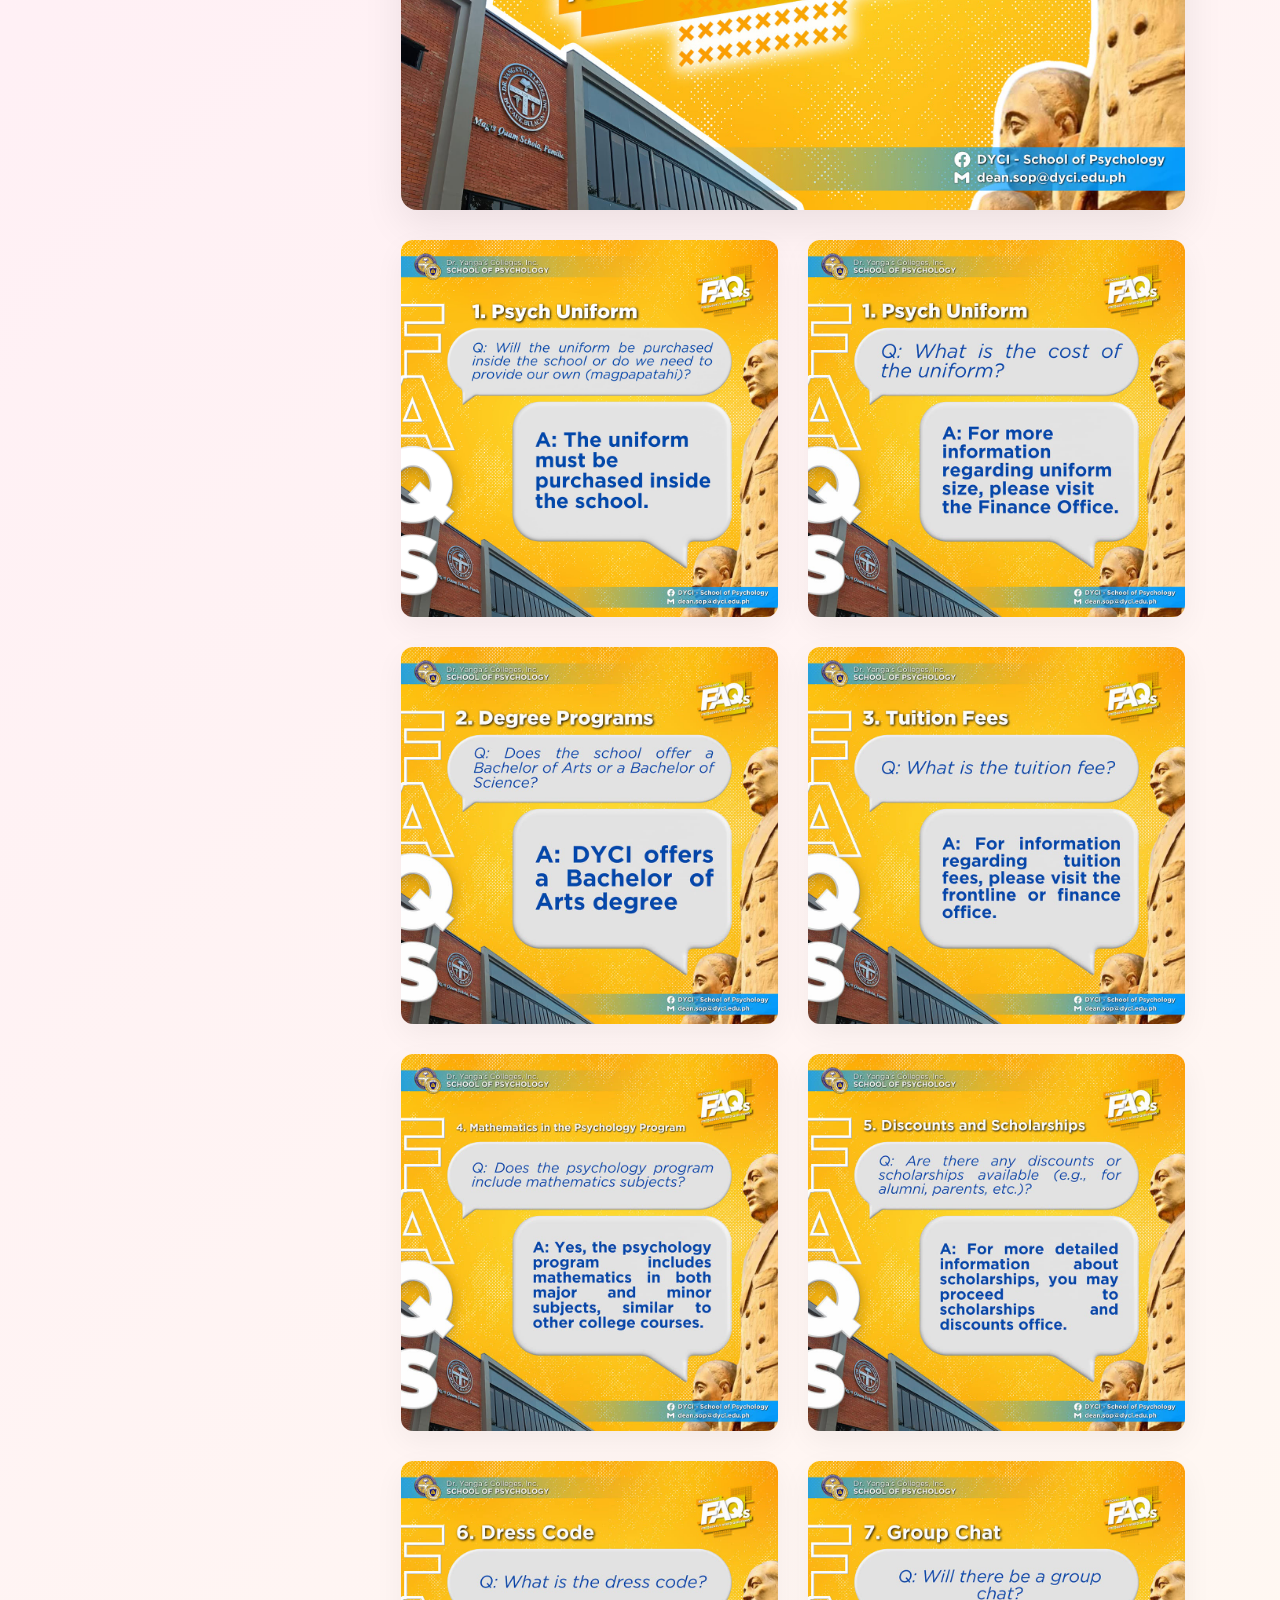
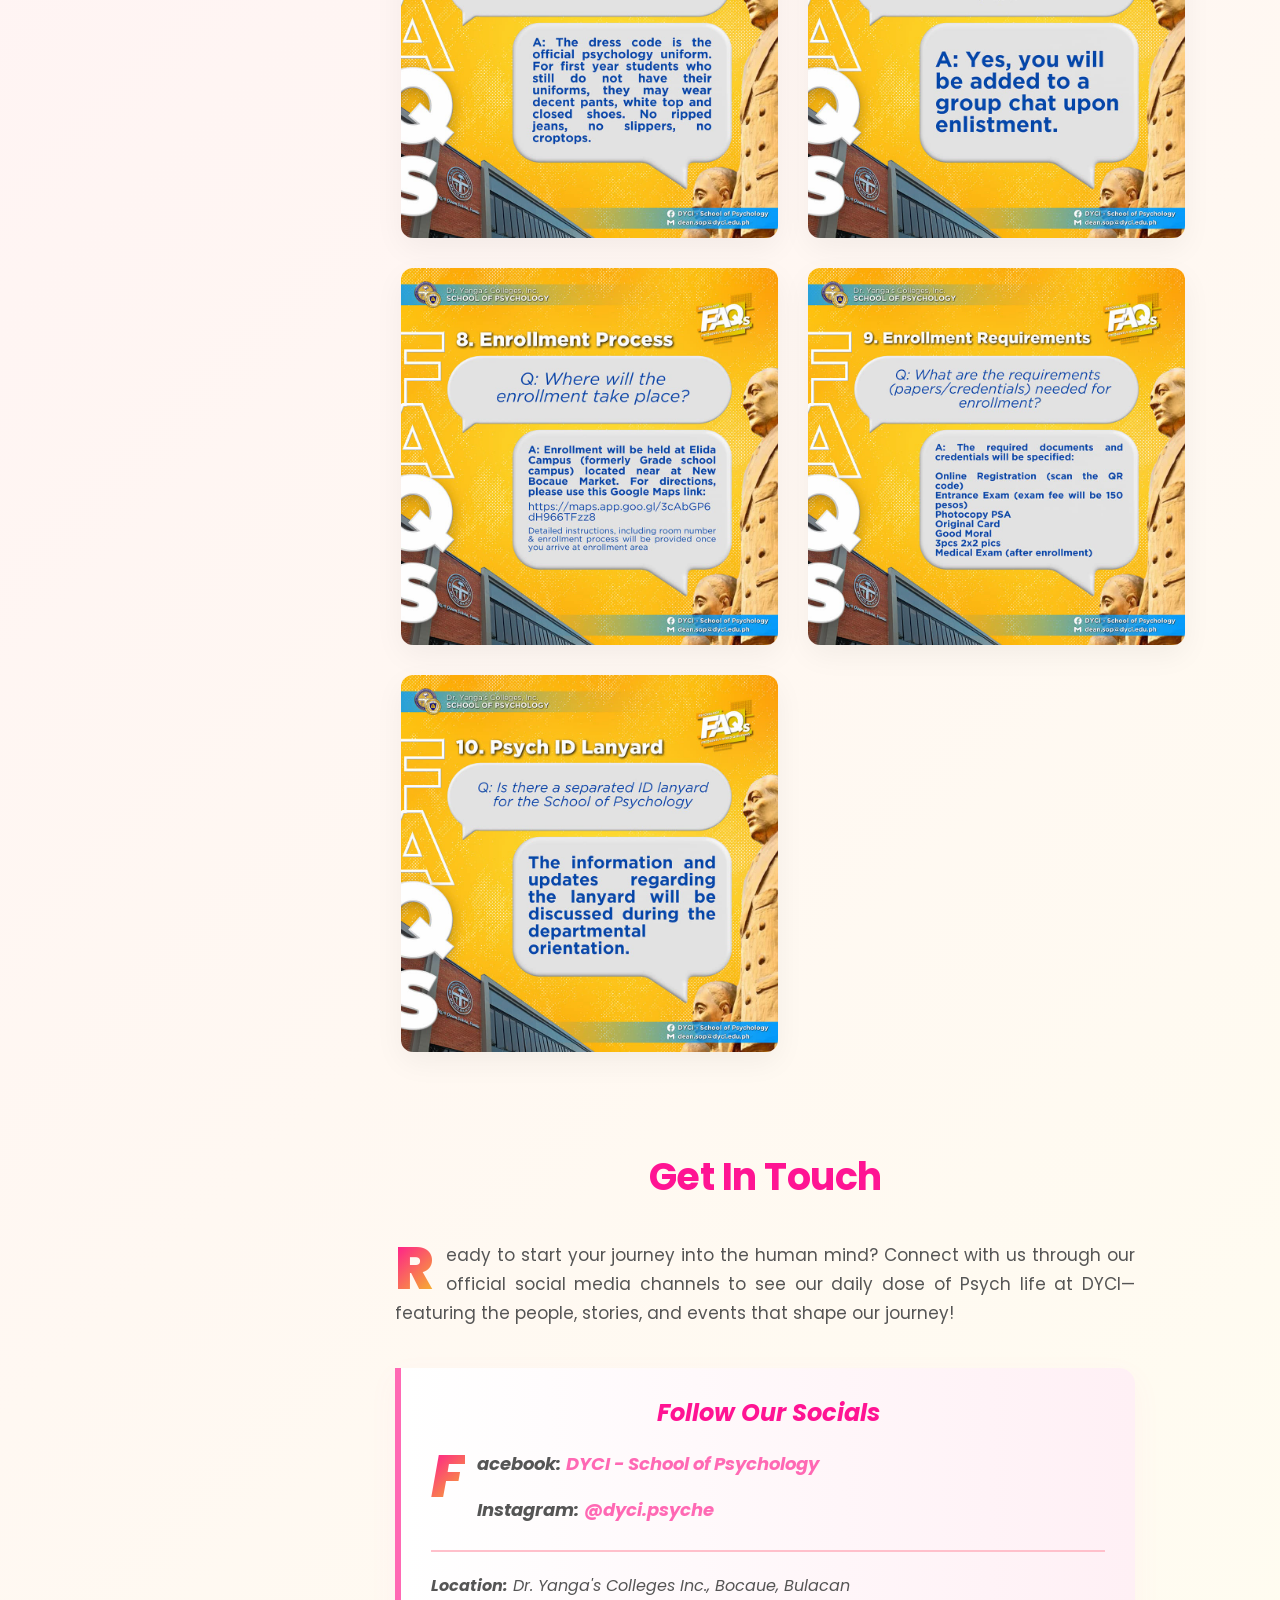
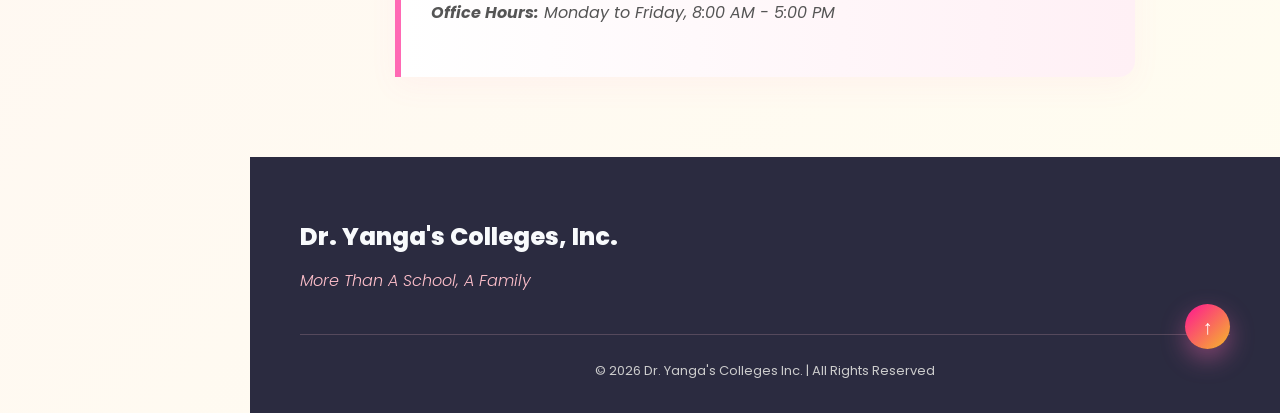
==== commit 7a676509: "Update index.html" ====
--- a/index.html
+++ b/index.html
@@ -15,6 +15,7 @@
             <a href="#about">About</a>
             <a href="#academics">Academics</a>
             <a href="#faculties">Faculties</a>
+            <a href="#council">Student Council</a>
             <a href="#events">Events</a>
             <a href="#faqs">FAQs</a>
             <a href="#contact">Contact</a>
@@ -129,6 +130,43 @@
                     <img src="amparo.jpg" alt="Prof. Ma. Amparo Ractis-Gidao" style="width: 100%; height: 200px; object-fit: cover; border-radius: 12px; margin-bottom: 15px;">
                     <h3 style="font-size: 16px;">Prof. Ma. Amparo Ractis-Gidao</h3>
                     <p>MSc, RPm</p>
+                </div>
+            </div>
+        </section>
+
+      
+        <section id="council" class="article-container" style="max-width: 900px;">
+            <h1 class="article-title">Student Council</h1>
+            <div class="article-content">
+                <p style="text-align: center;">
+                    Meet the dedicated student leaders driving our psychology community forward.
+                </p>
+            </div>
+            
+            <div class="faculty-scroll">
+                <div class="faculty-card" style="padding: 10px;">
+                    <img src="gov.jpg" alt="Governor" style="width: 100%; height: auto; border-radius: 10px; display: block;">
+                </div>
+                <div class="faculty-card" style="padding: 10px;">
+                    <img src="vicegov.jpg" alt="Vice Governor" style="width: 100%; height: auto; border-radius: 10px; display: block;">
+                </div>
+                <div class="faculty-card" style="padding: 10px;">
+                    <img src="internal affairs.jpg" alt="Internal Affairs" style="width: 100%; height: auto; border-radius: 10px; display: block;">
+                </div>
+                <div class="faculty-card" style="padding: 10px;">
+                    <img src="external affairs.jpg" alt="External Affairs" style="width: 100%; height: auto; border-radius: 10px; display: block;">
+                </div>
+                <div class="faculty-card" style="padding: 10px;">
+                    <img src="community engagement.jpg" alt="Community Engagement" style="width: 100%; height: auto; border-radius: 10px; display: block;">
+                </div>
+                <div class="faculty-card" style="padding: 10px;">
+                    <img src="multimedia.jpg" alt="Multimedia" style="width: 100%; height: auto; border-radius: 10px; display: block;">
+                </div>
+                <div class="faculty-card" style="padding: 10px;">
+                    <img src="spirituality.jpg" alt="Spirituality" style="width: 100%; height: auto; border-radius: 10px; display: block;">
+                </div>
+                <div class="faculty-card" style="padding: 10px;">
+                    <img src="culture.jpg" alt="Culture" style="width: 100%; height: auto; border-radius: 10px; display: block;">
                 </div>
             </div>
         </section>
@@ -244,4 +282,4 @@
     </div>
 
 </body>
-</html>+</html>
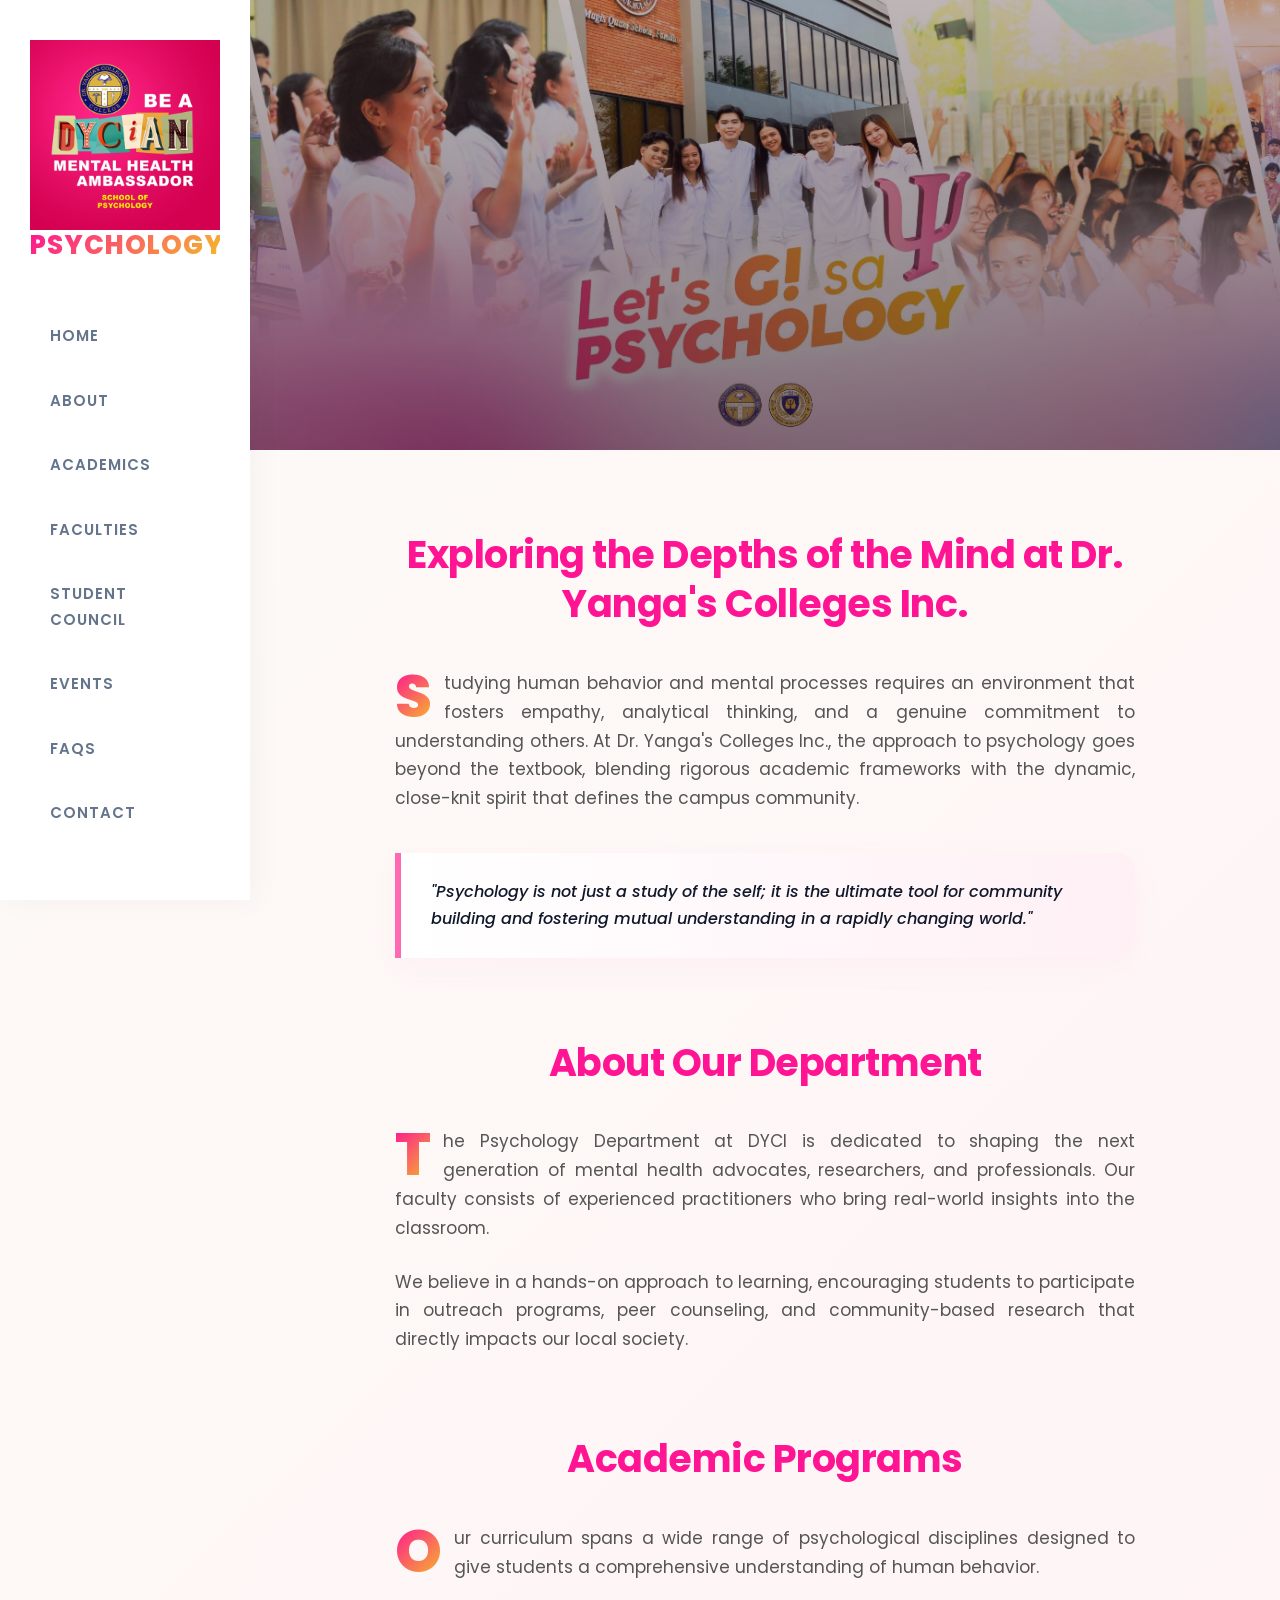
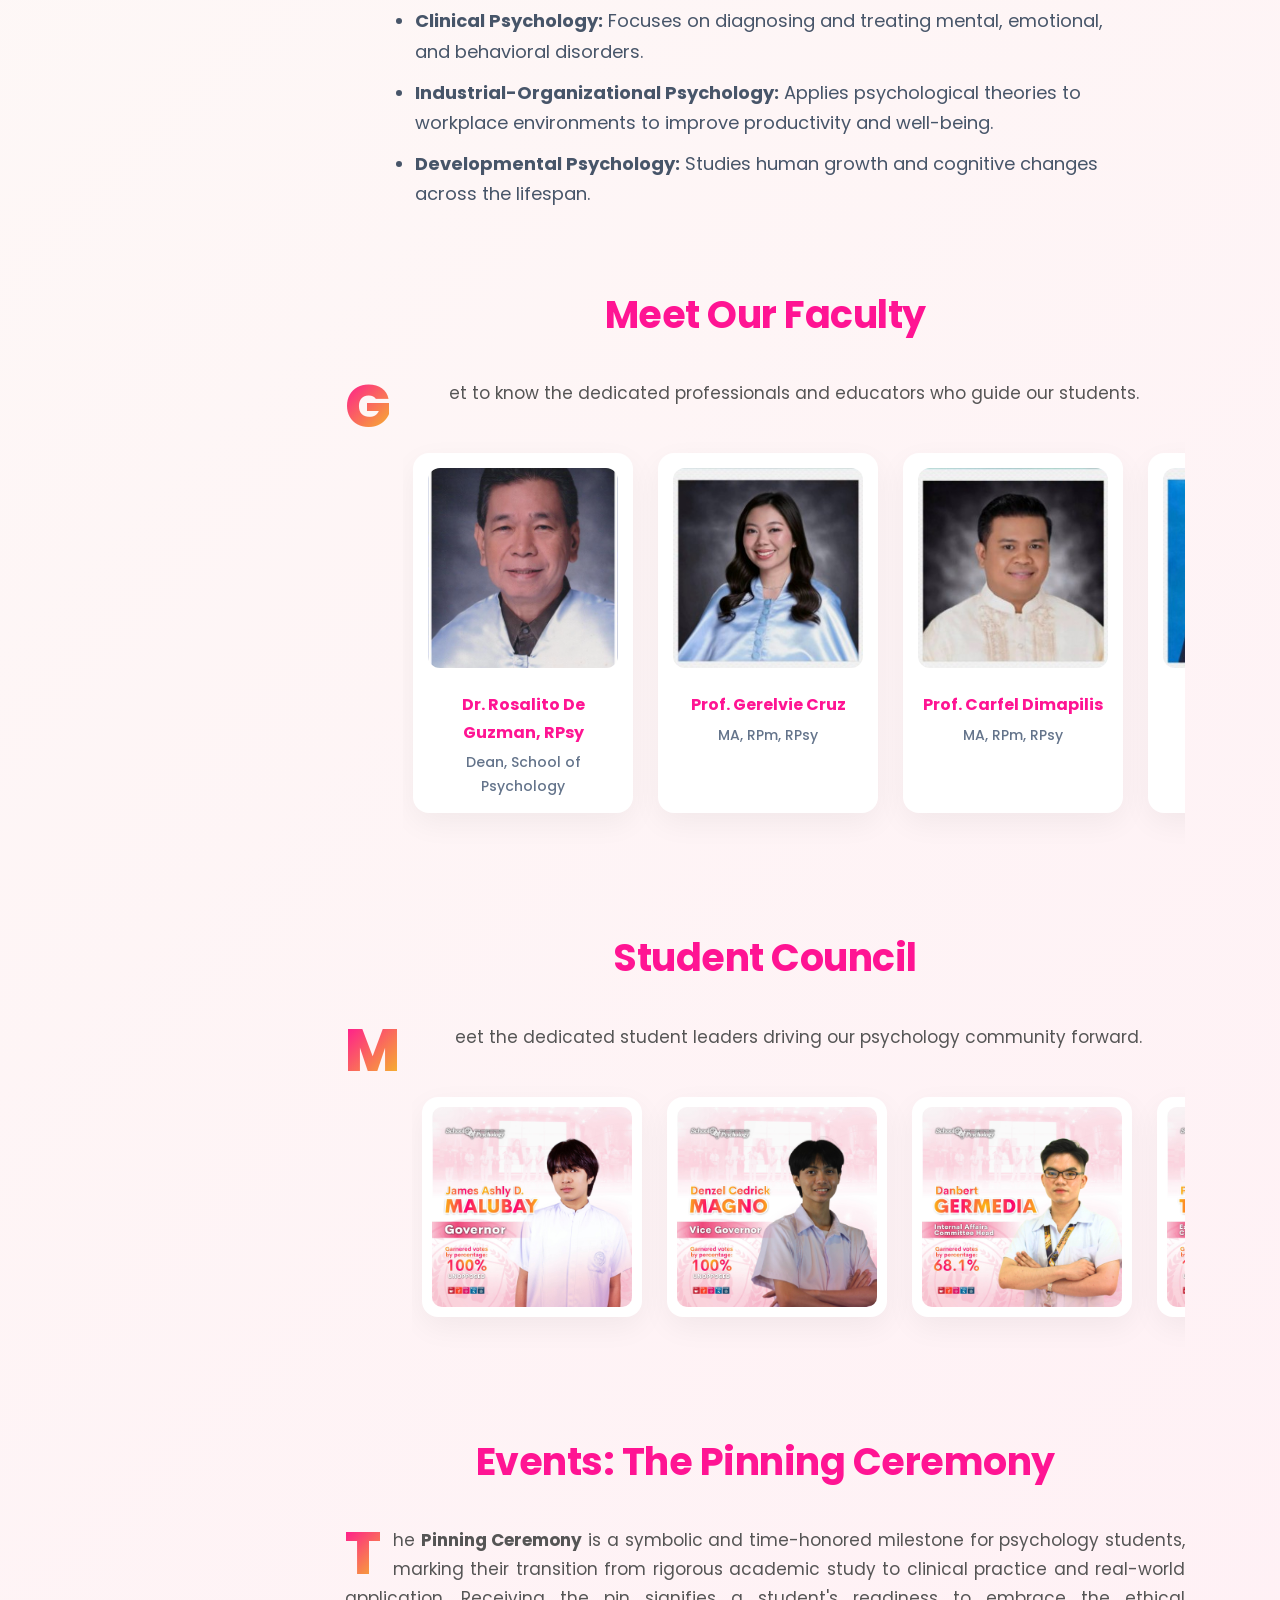
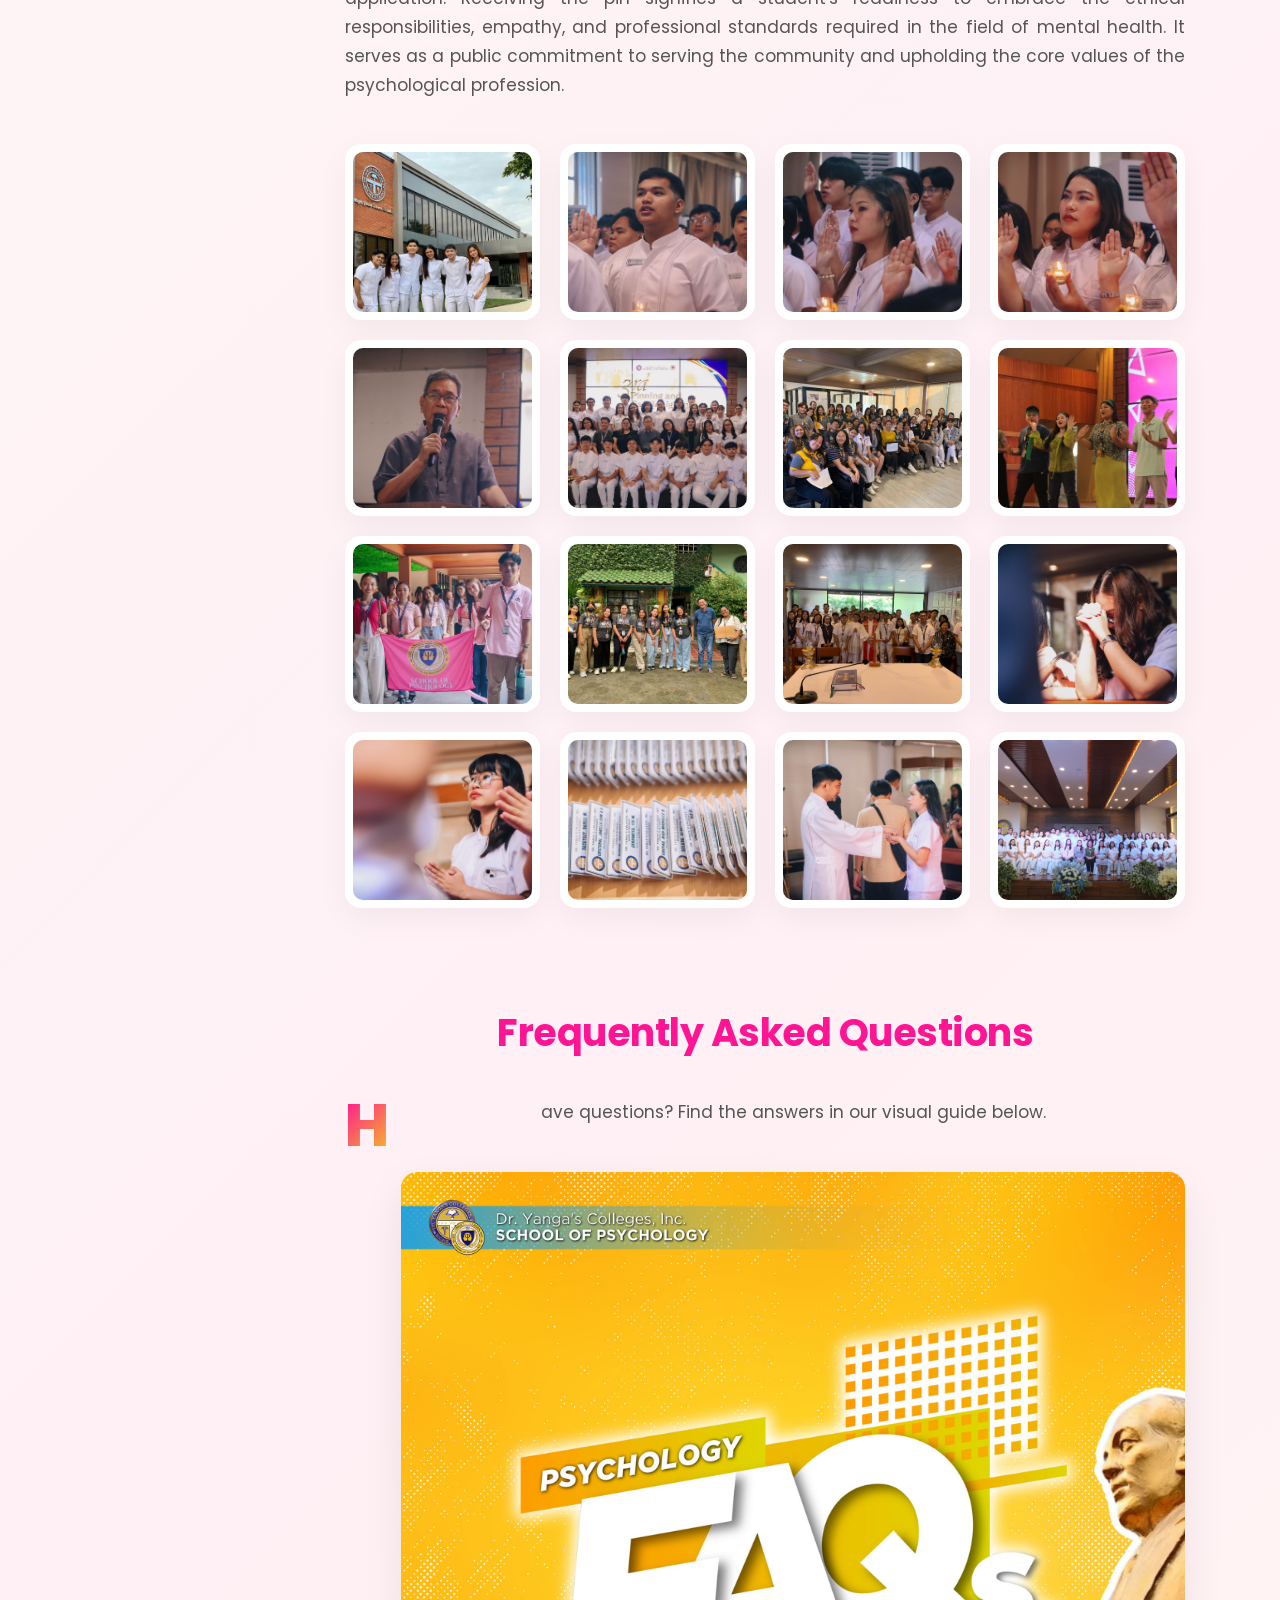
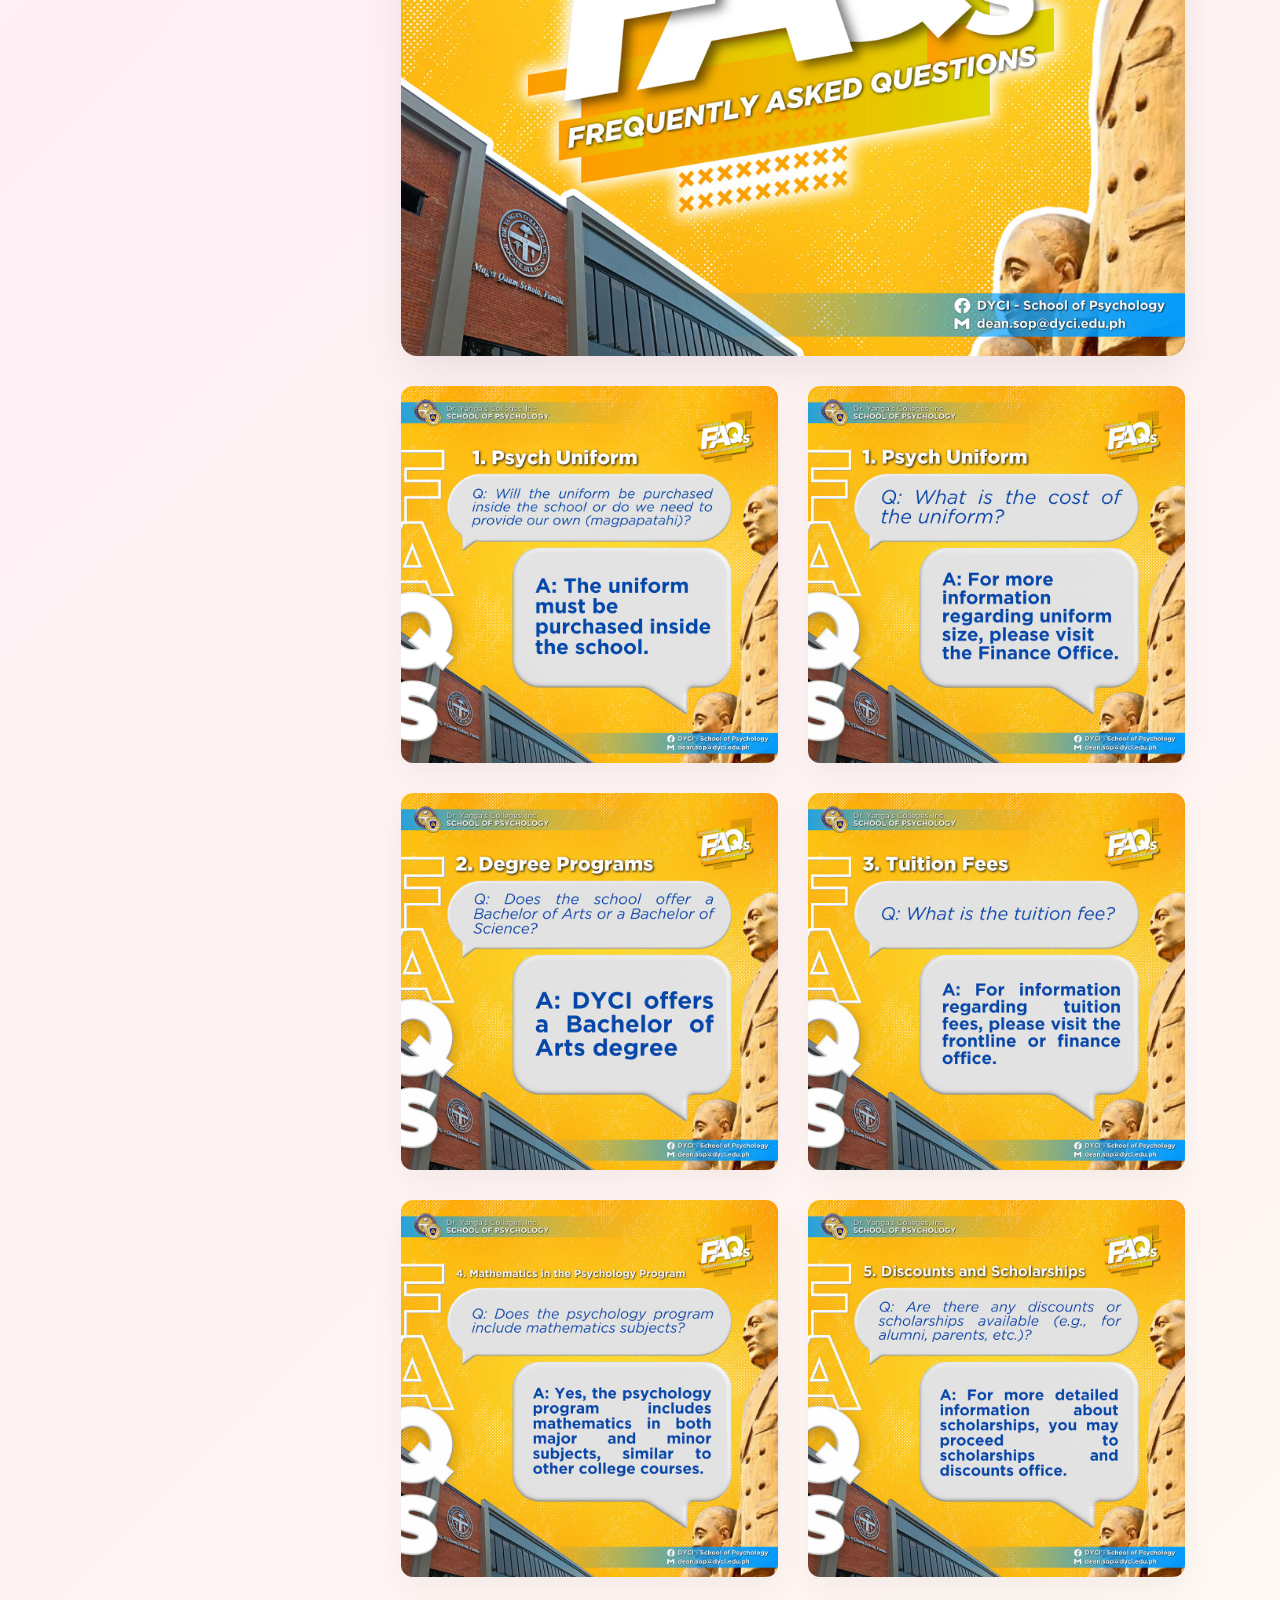
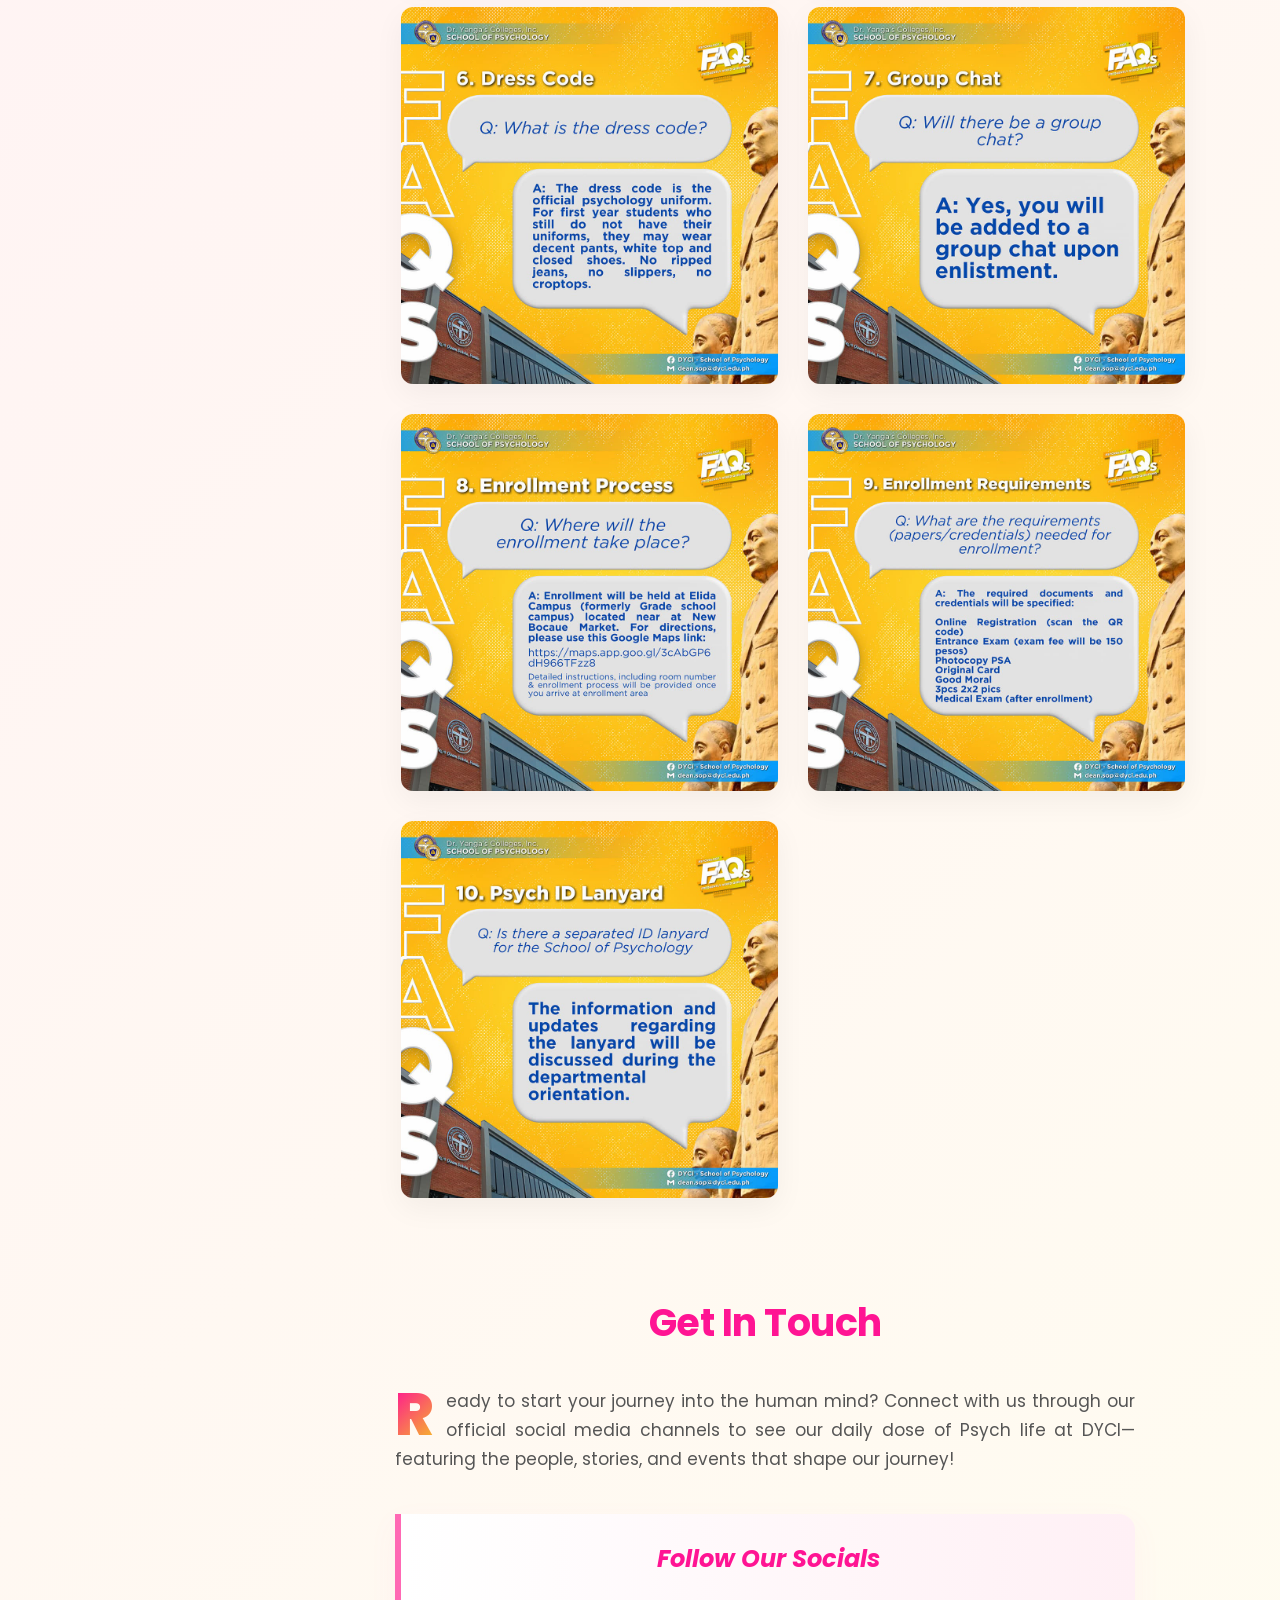
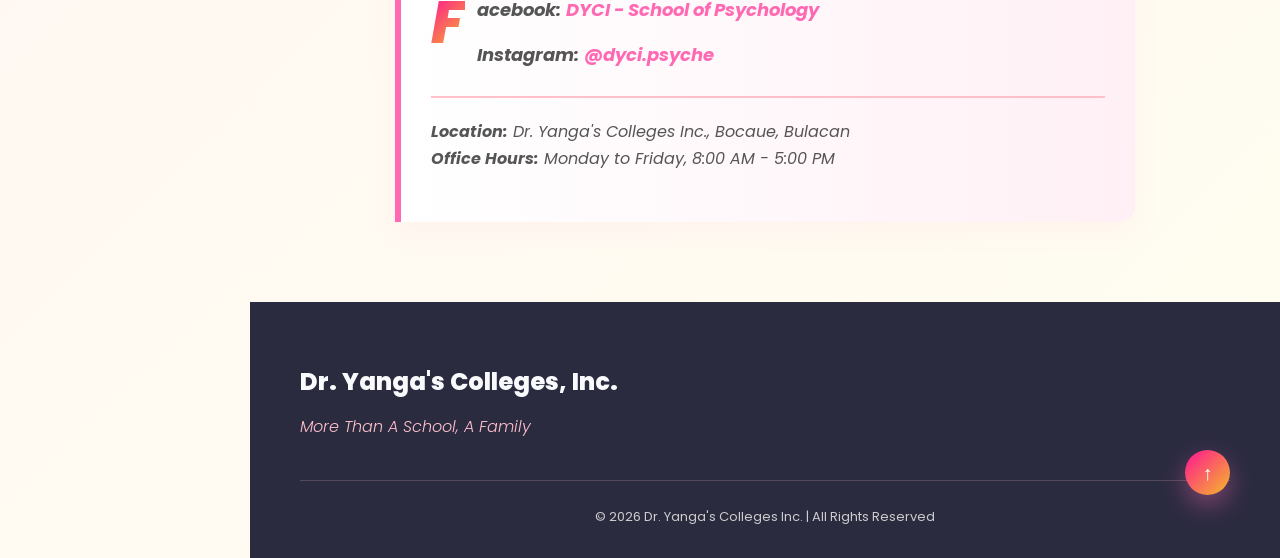
==== commit 750f5969: "Update index.html with new header logo and structure Replaced the old HTML structure with a new one " ====
--- a/index.html
+++ b/index.html
@@ -9,6 +9,7 @@
 <body>
 
     <header class="sidebar">
+        <img src="logo.jpg" alt="DYCI Psychology Logo" class="sidebar-logo-img">
         <div class="logo">PSYCHOLOGY.</div>
         <nav class="menus">
             <a href="#home">Home</a>
@@ -134,7 +135,6 @@
             </div>
         </section>
 
-      
         <section id="council" class="article-container" style="max-width: 900px;">
             <h1 class="article-title">Student Council</h1>
             <div class="article-content">
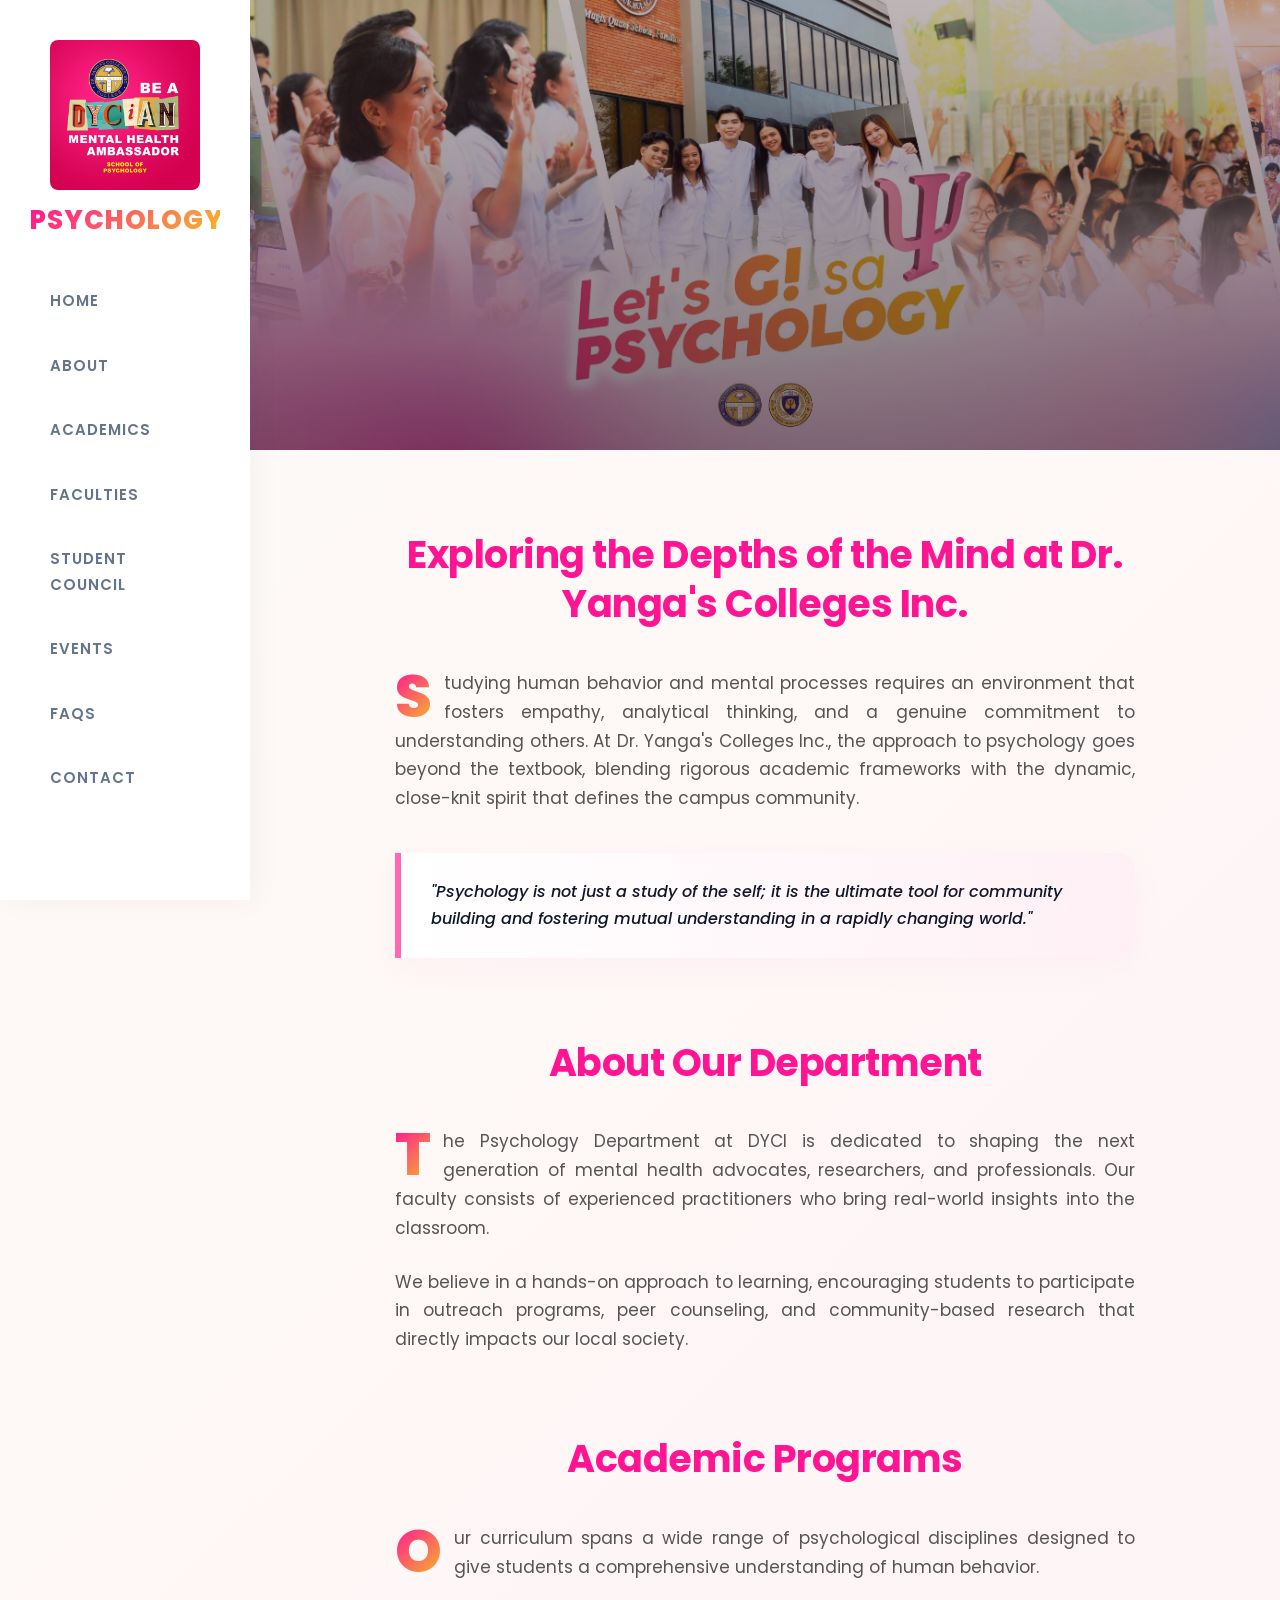
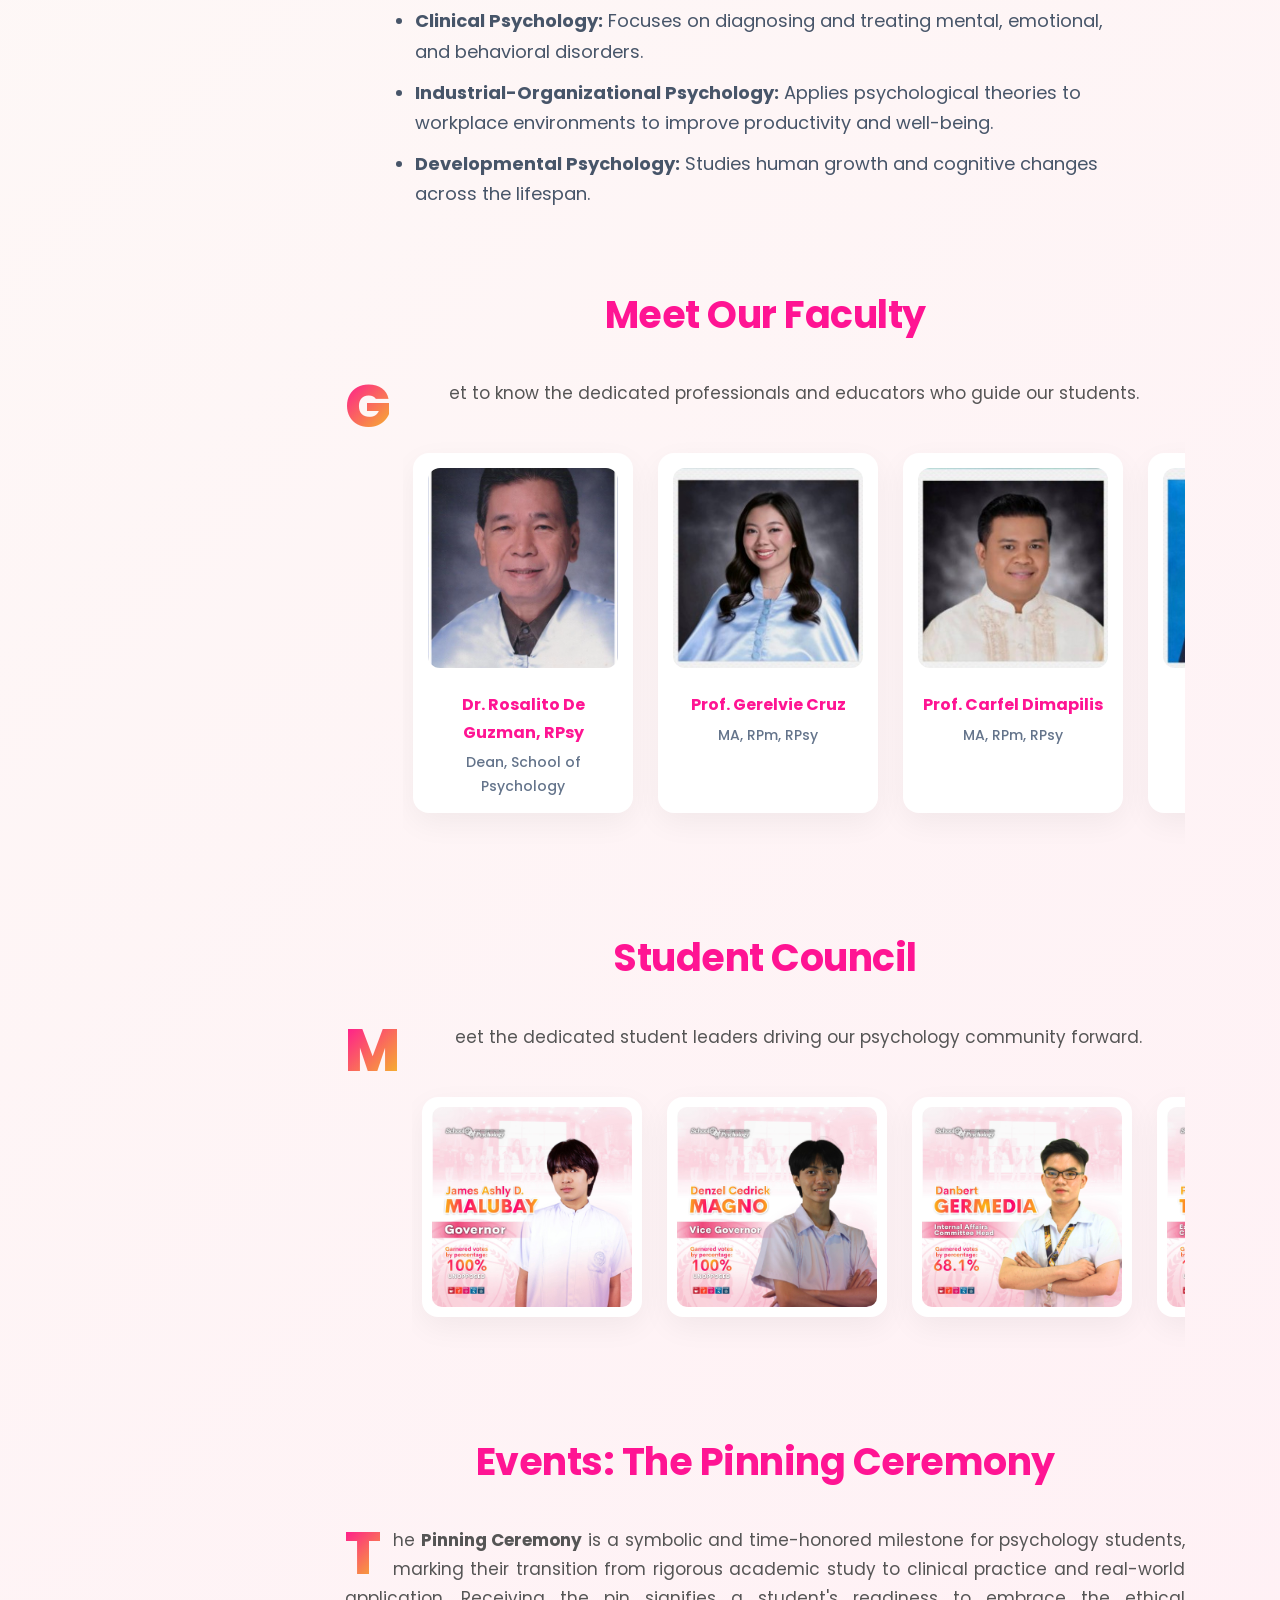
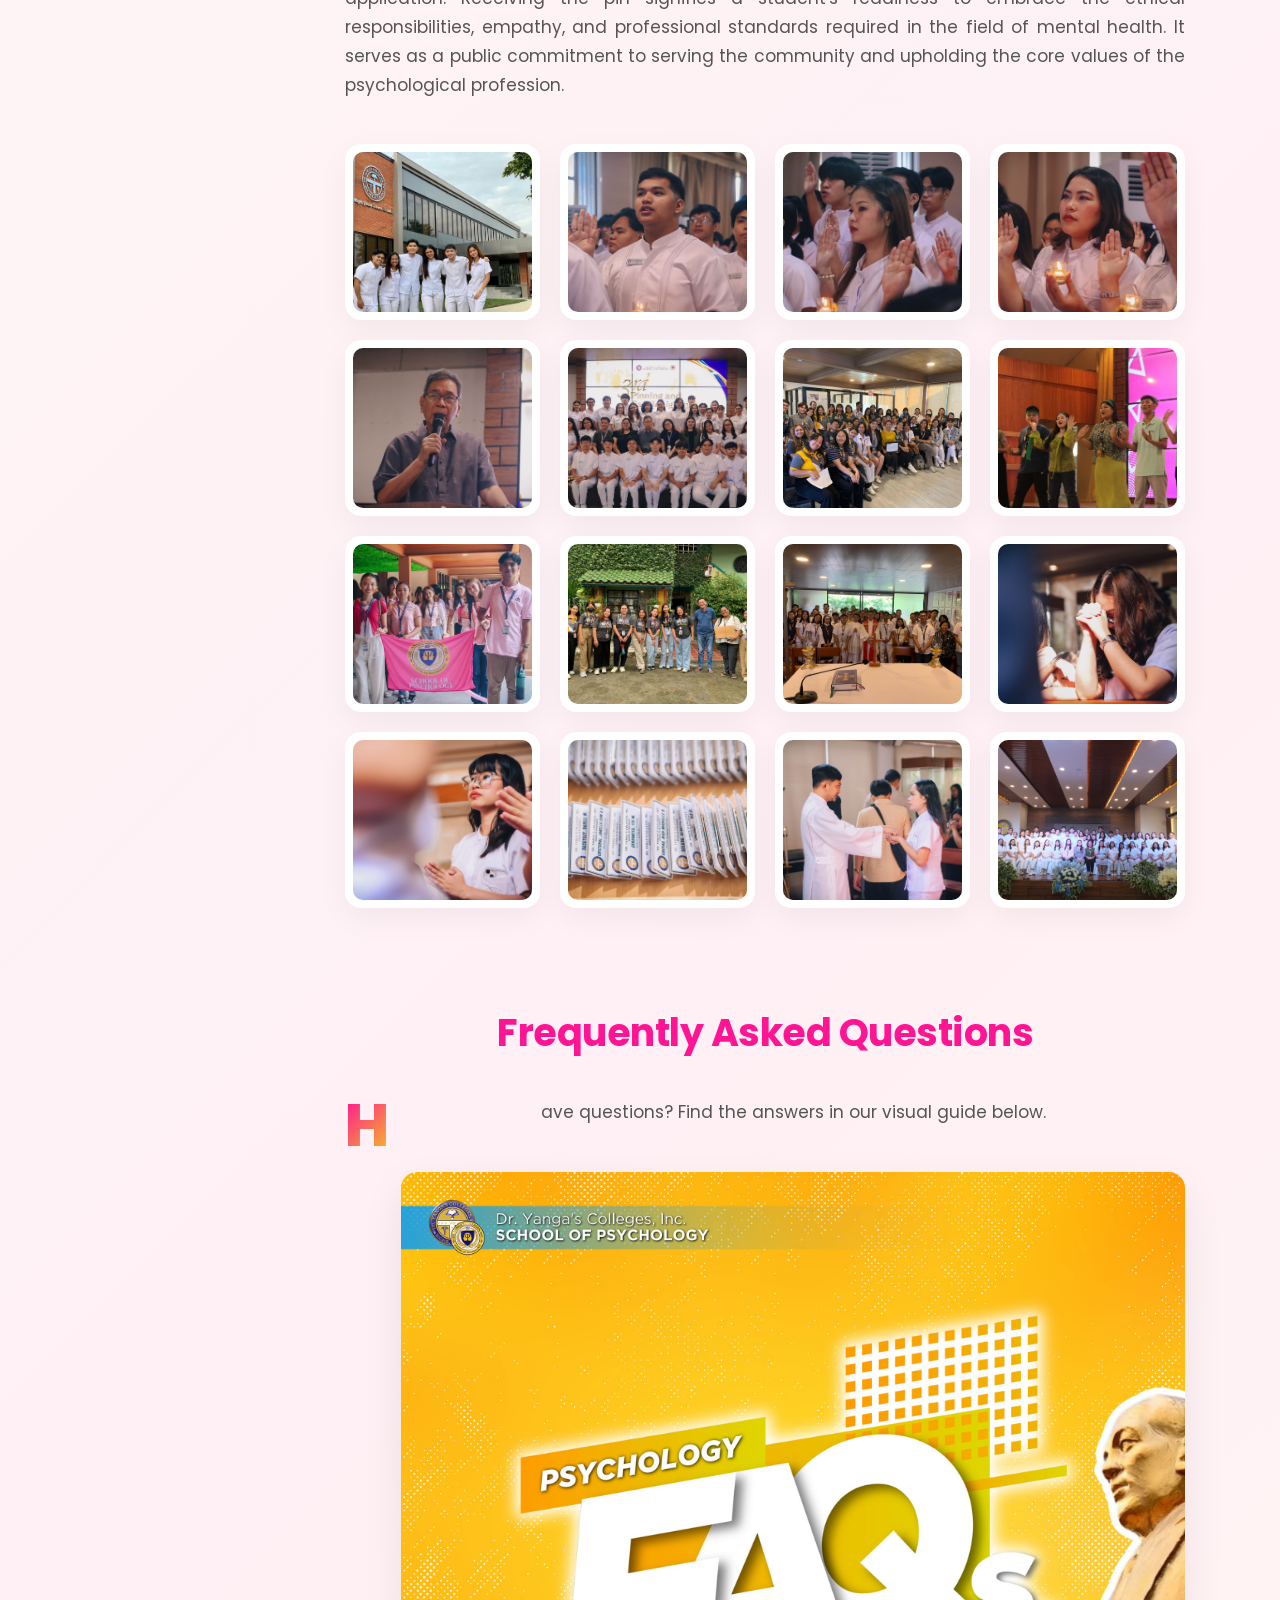
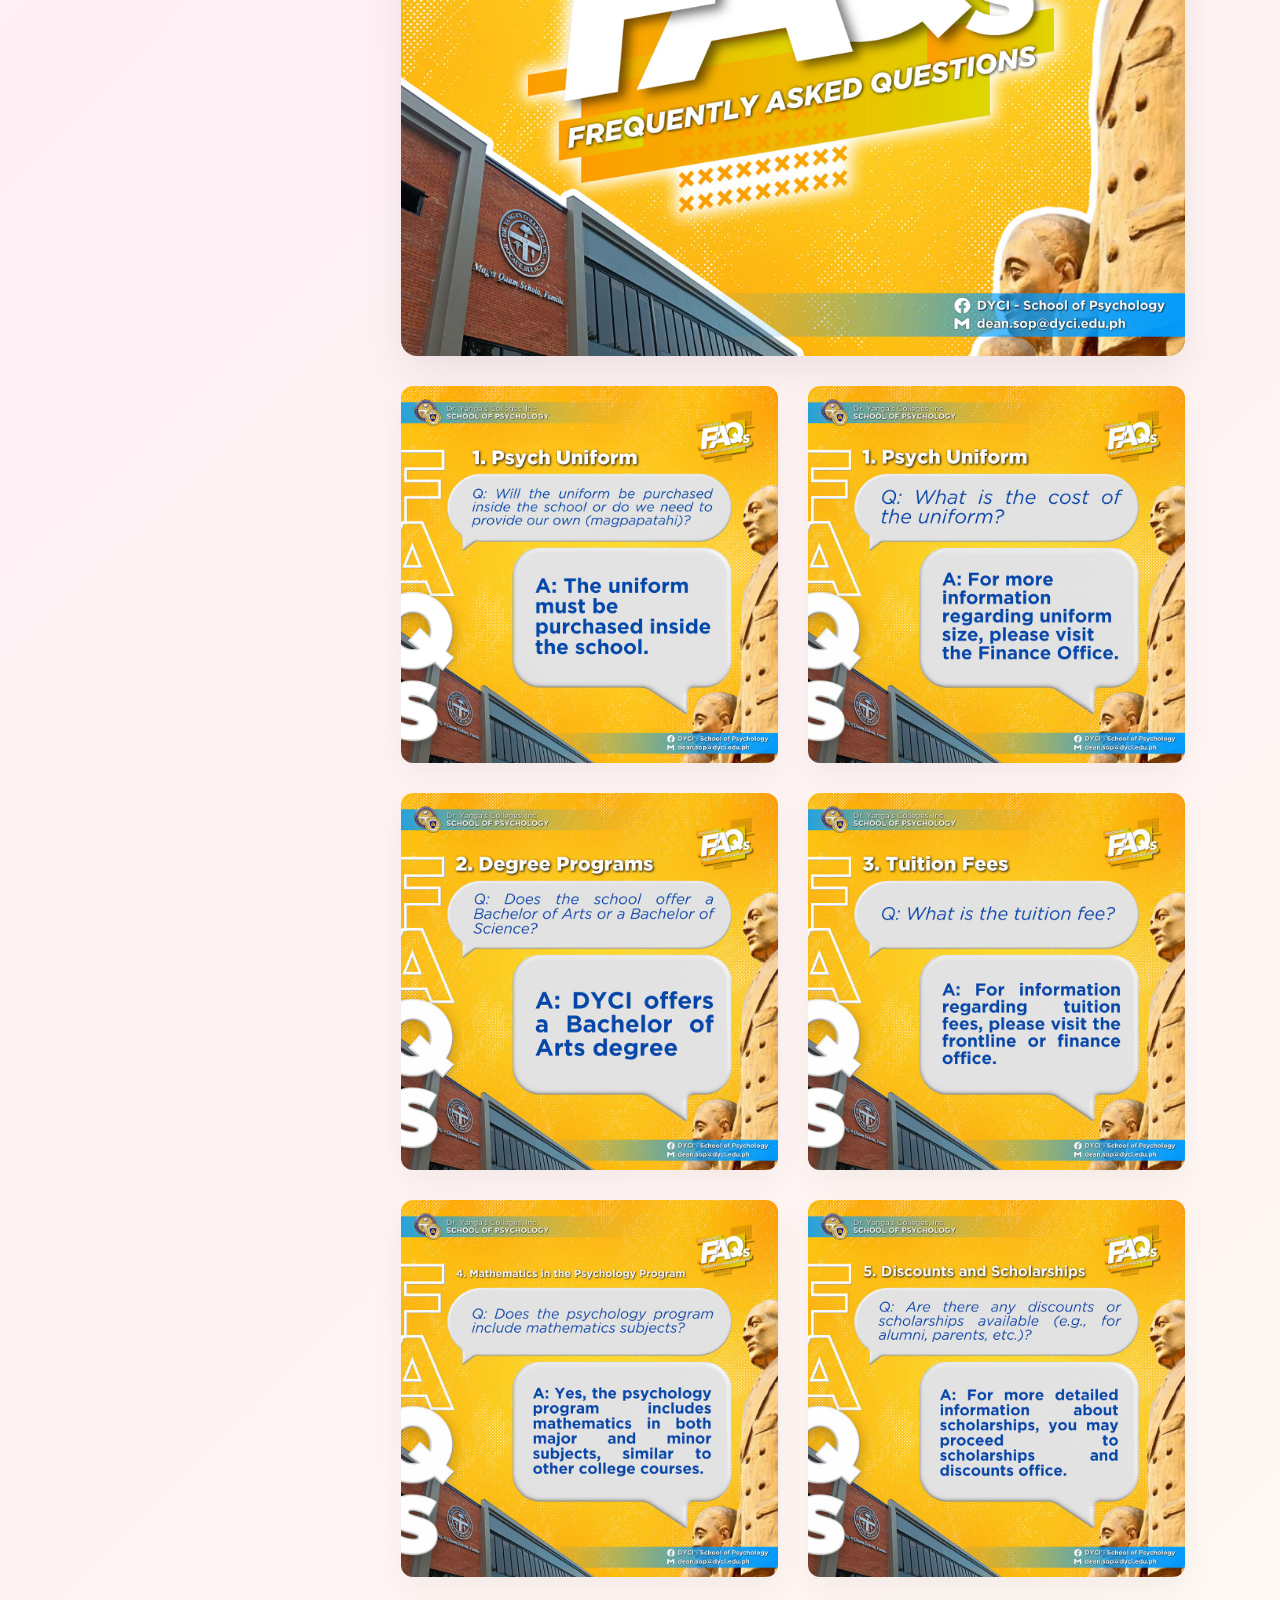
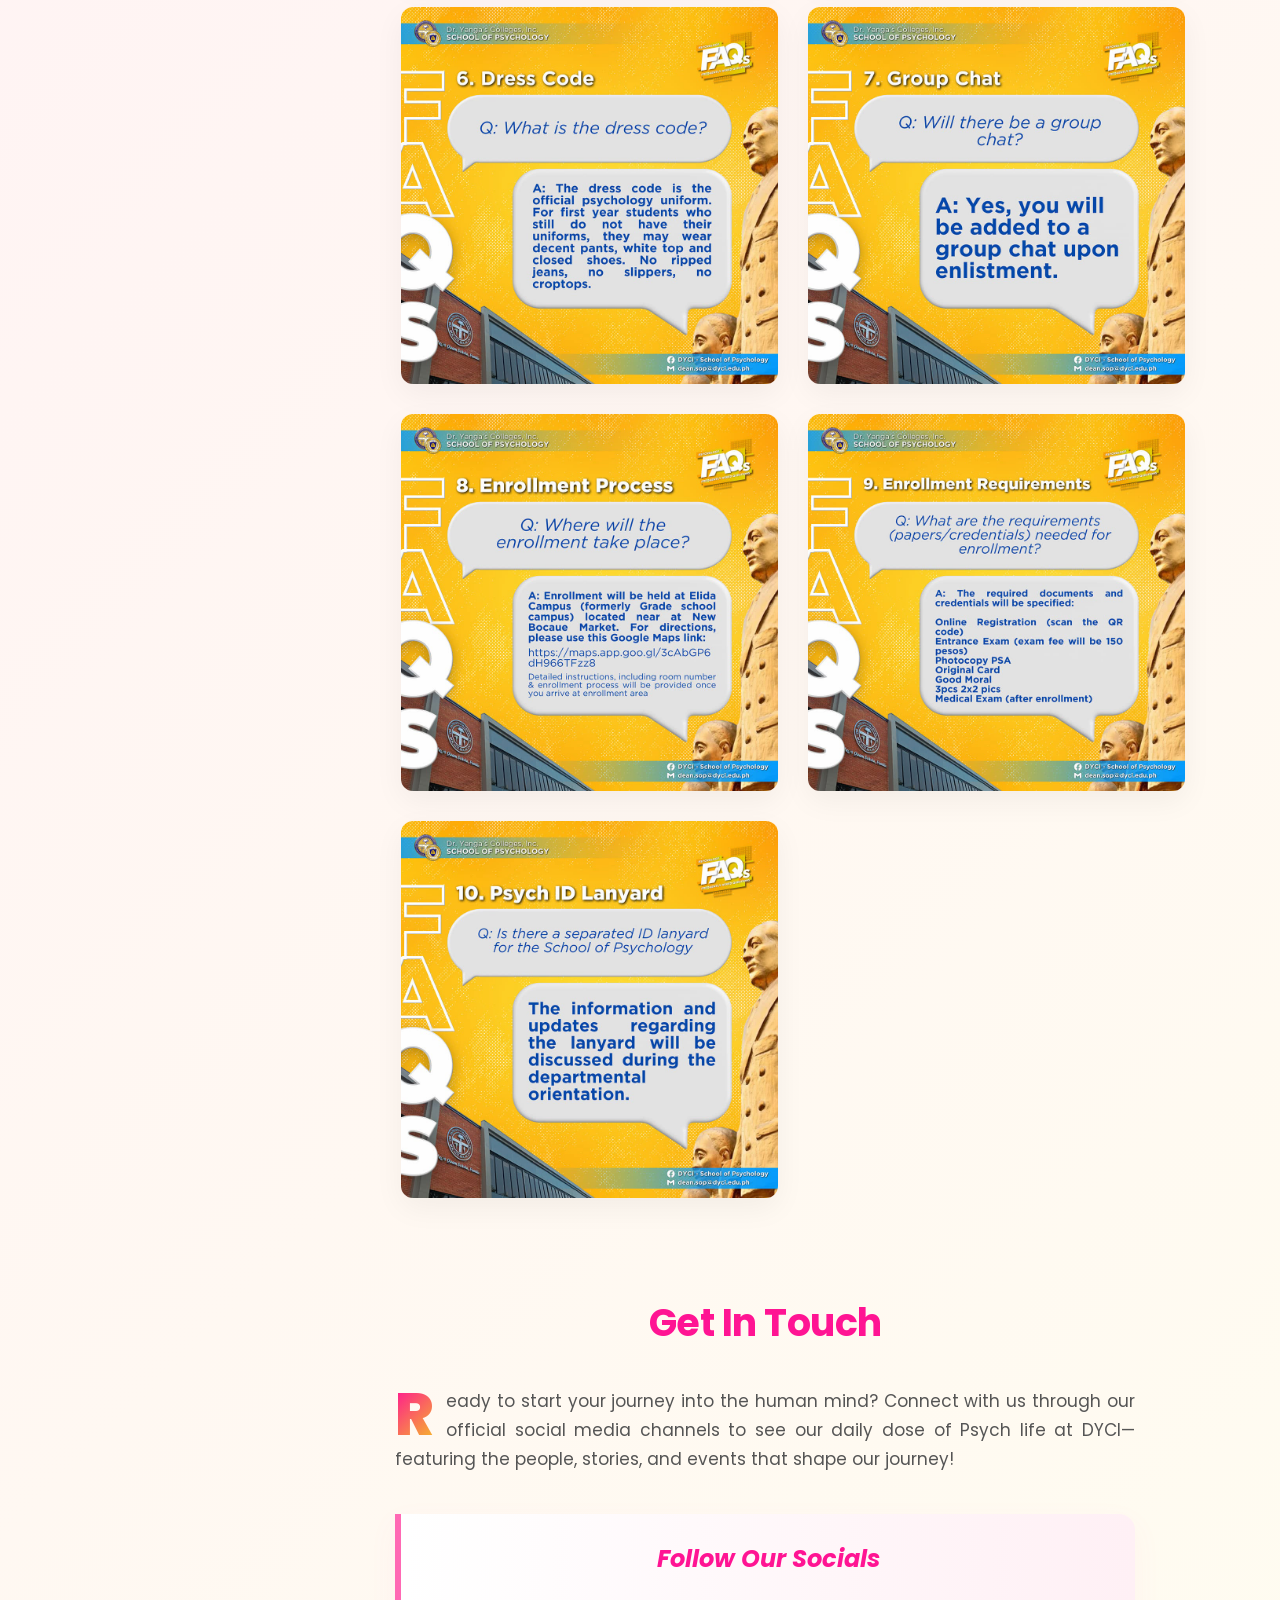
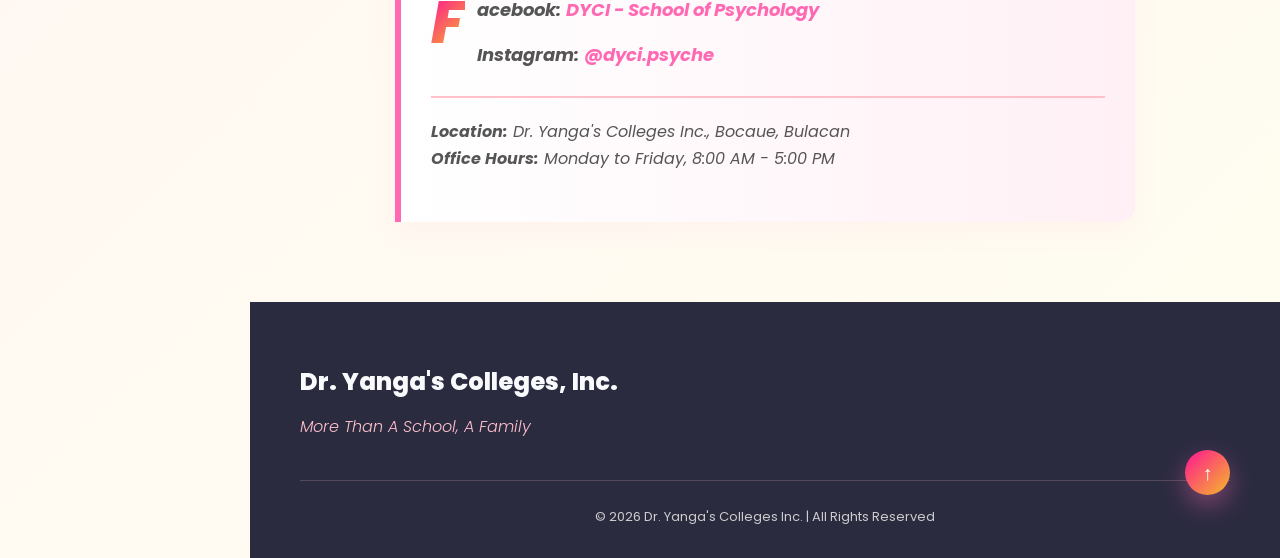
==== commit 4132a4d9: "Remove duplicate HTML structure in index.html" ====
--- a/index.html
+++ b/index.html
@@ -22,7 +22,6 @@
             <a href="#contact">Contact</a>
         </nav>
     </header>
-
     <div class="main-content">
         
         <section id="home">
--- a/styles.css
+++ b/styles.css
@@ -35,16 +35,26 @@
     z-index: 100;
 }
 
+.sidebar-logo-img {
+    width: 100%;
+    max-width: 150px;
+    height: auto;
+    margin: 0 auto 15px auto;
+    display: block;
+    border-radius: 8px;
+}
+
 .logo {
     display: inline-block;
     font-size: 26px;
     font-weight: 800;
     letter-spacing: 1px;
-    margin-bottom: 50px;
+    margin-bottom: 40px;
     line-height: 1.2;
     background: linear-gradient(135deg, #ff1493, #f5ba29);
     -webkit-background-clip: text;
     -webkit-text-fill-color: transparent;
+    text-align: center;
 }
 
 .menus {
@@ -380,6 +390,9 @@
         align-items: center;
         padding: 20px;
     }
+    .sidebar-logo-img {
+        max-width: 100px;
+    }
     .logo {
         margin-bottom: 20px;
         text-align: center;
@@ -420,4 +433,4 @@
     .scroll-to-top {
         top: -45px;
     }
-}+}
